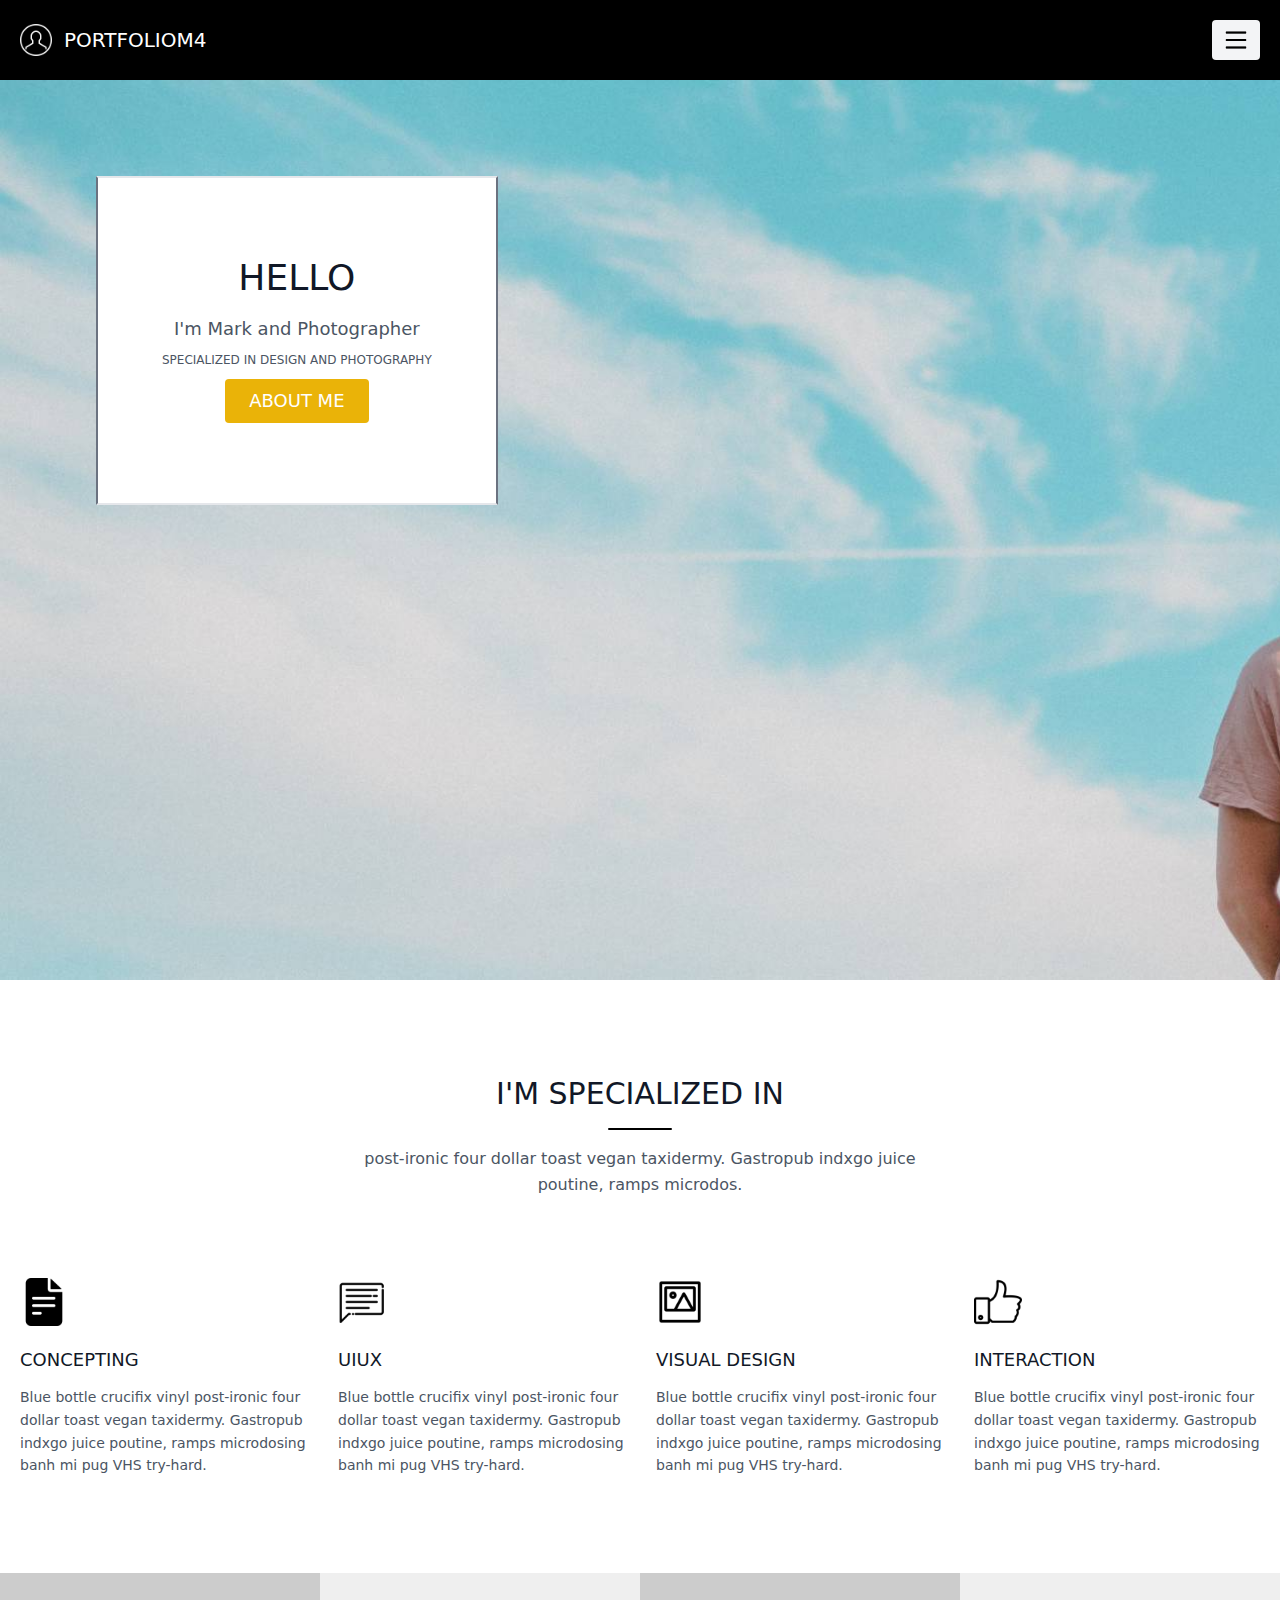
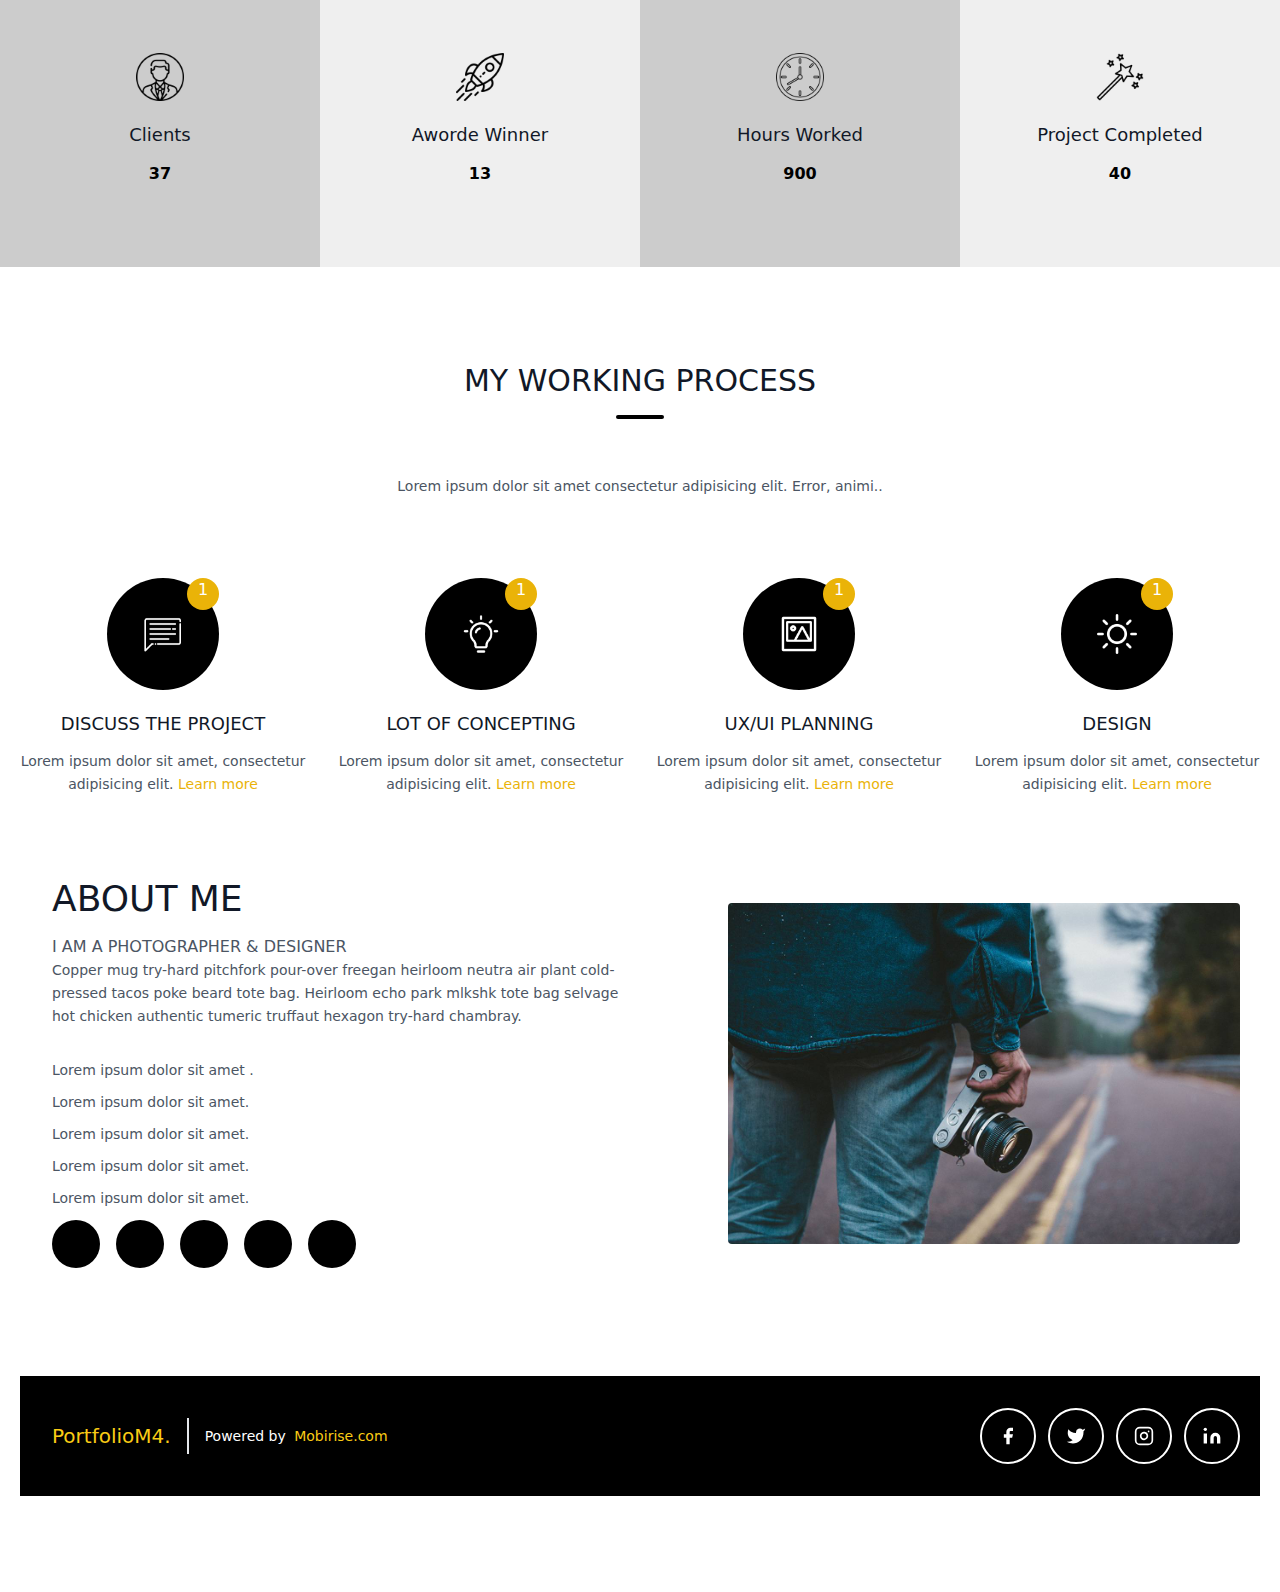
==== src/index.html @ 85457119 "first comment" ====
<!DOCTYPE html>
<html lang="en">

<head>
    <meta charset="UTF-8">
    <meta name="viewport" content="width=device-width, initial-scale=1.0">
    <title>Document</title>
    <link href="./output.css" rel="stylesheet">
    <!-- npx tailwindcss -i ./src/input.css -o ./src/output.css --watch -->
    <link rel="stylesheet" href="https://cdnjs.cloudflare.com/ajax/libs/font-awesome/6.5.2/css/all.min.css"
        integrity="sha512-SnH5WK+bZxgPHs44uWIX+LLJAJ9/2PkPKZ5QiAj6Ta86w+fsb2TkcmfRyVX3pBnMFcV7oQPJkl9QevSCWr3W6A=="
        crossorigin="anonymous" referrerpolicy="no-referrer" />
</head>

<body>
    <header class="text-gray-600 body-font bg-black">
        <div class="container mx-auto h-full flex flex-wrap p-5 justify-between md:flex-row items-center">
            <a class="flex title-font font-medium items-center text-white mb-4 md:mb-0">
                <img class="h-8 w-8" src="img/logo.jpeg" alt="">
                <span class="ml-3 text-xl">PORTFOLIOM4</span>
            </a>
            <button
                class="inline-flex items-center bg-gray-100 border-0 py-1 px-3 focus:outline-none hover:bg-indigo-300 rounded text-base  md:mt-0">
                <img class="h-8 w-6" src="img/download.png" alt="">

            </button>
        </div>
    </header>
    <section class="text-gray-600 body-font bg-hero-pattern h-screen bg-cover">
        <div class="container flex px-24 py-24 md:flex-row flex-col  ">
            <div
                class="  px-16 flex justify-items-center border-2 border-x-gray-500 flex-col py-20 bg-white text-center">
                <!-- <div class="border-2 border-black p-20"> -->
                <h1 class="title-font sm:text-4xl text-2x1 mb-4 font-medium text-gray-900 ">HELLO

                </h1>
                <p class="mb-2 leading-relaxed text-lg">I'm Mark and Photographer
                </p>
                <p class="mb-2 leading-relaxed text-xs">SPECIALIZED IN DESIGN AND PHOTOGRAPHY
                </p>
                <div class="flex justify-center">
                    <button
                        class="inline-flex text-white bg-yellow-500 border-0 py-2  px-6 focus:outline-none hover:bg-yellow-700 rounded text-lg">ABOUT
                        ME</button>

                </div>

            </div>
        </div>
    </section>
    <section class="text-gray-600 body-font">
        <div class="container px-5 py-24 mx-auto">
            <div class="text-center mb-20">
                <h1 class="sm:text-3xl text-2xl font-medium title-font text-gray-900 mb-4">I'M SPECIALIZED IN
                </h1>
                <div class="flex mt-2 mb-4 justify-center">
                    <div class="w-16 h-0.5 rounded-full bg-black inline-flex"></div>
                </div>
                <p class="text-base leading-relaxed xl:w-2/4 lg:w-3/4 mx-auto text-gray-500s">
                    post-ironic four dollar toast vegan taxidermy. Gastropub indxgo juice poutine, ramps microdos.</p>
                <!-- <div class="flex mt-6 justify-center">
                    <div class="w-16 h-1 rounded-full bg-indigo-500 inline-flex"></div>
                </div> -->
            </div>
            <div class="flex flex-wrap sm:-m-4 -mx-4 -mb-10 -mt-4 md:space-y-0 space-y-6">
                <div class="p-4 md:w-1/4 flex flex-col ">
                    <div class="w-12 h-12 inline-flex  rounded-full mb-5 flex-shrink-0">
                        <img src="img/document.png" alt="">
                    </div>
                    <div class="flex-grow">
                        <h2 class="text-gray-900 text-lg title-font font-medium mb-3">CONCEPTING
                        </h2>
                        <p class="leading-relaxed text-sm">Blue bottle crucifix vinyl post-ironic four dollar toast
                            vegan
                            taxidermy. Gastropub indxgo juice poutine, ramps microdosing banh mi pug VHS try-hard.</p>

                    </div>
                </div>
                <div class="p-4 md:w-1/4 flex flex-col ">
                    <div class="w-12 h-12 inline-flex items-center justify-center rounded-full  mb-5 flex-shrink-0">
                        <img src="img/bubble-chat.png" alt="">
                    </div>
                    <div class="flex-grow">
                        <h2 class="text-gray-900 text-lg title-font font-medium mb-3">UIUX</h2>
                        <p class="leading-relaxed text-sm">Blue bottle crucifix vinyl post-ironic four dollar toast
                            vegan
                            taxidermy. Gastropub indxgo juice poutine, ramps microdosing banh mi pug VHS try-hard.</p>

                    </div>

                </div>
                <div class="p-4 md:w-1/4 flex flex-col ">
                    <div class="w-12 h-12 inline-flex items-center justify-center rounded-full  mb-5 flex-shrink-0">
                        <img src="img/ph.png" alt="">
                    </div>
                    <div class="flex-grow">
                        <h2 class="text-gray-900 text-lg title-font font-medium mb-3">VISUAL DESIGN</h2>
                        <p class="leading-relaxed text-sm">Blue bottle crucifix vinyl post-ironic four dollar toast
                            vegan
                            taxidermy. Gastropub indxgo juice poutine, ramps microdosing banh mi pug VHS try-hard.</p>

                    </div>

                </div>
                <div class="p-4 md:w-1/4 flex flex-col ">
                    <div class="w-12 h-12 inline-flex items-center justify-center rounded-full mb-5 flex-shrink-0">
                        <img src="img/like.png" alt="">
                    </div>
                    <div class="flex-grow">
                        <h2 class="text-gray-900 text-lg title-font font-medium mb-3">INTERACTION</h2>
                        <p class="leading-relaxed text-sm">Blue bottle crucifix vinyl post-ironic four
                            dollar toast
                            vegan
                            taxidermy. Gastropub indxgo juice poutine, ramps microdosing banh mi pug VHS try-hard.</p>

                    </div>
                </div>
            </div>

        </div>
    </section>

    <section>
        <div class="flex flex-col md:flex-row">
            <div class="p-4 md:w-1/4 flex flex-col items-center bg-[#CCCCCC] py-20">
                <div class="w-12 h-12 inline-flex items-center justify-center rounded-full  mb-5 flex-shrink-0">
                    <img src="img/profile.png" alt="">
                </div>
                <h2 class="text-gray-900 text-lg title-font font-medium mb-3">Clients</h2>
                <p class="leading-relaxed text-base font-bold">37</p>


            </div>
            <div class="p-4 md:w-1/4 flex flex-col items-center bg-[#EFEFEF] py-20">
                <div class="w-12 h-12 inline-flex items-center justify-center rounded-full  mb-5 flex-shrink-0">
                    <img src="img/startup.png" alt="">
                </div>
                <h2 class="text-gray-900 text-lg title-font font-medium mb-3">Aworde Winner</h2>
                <p class="leading-relaxed text-base font-bold">13</p>


            </div>
            <div class="p-4 md:w-1/4 flex flex-col items-center bg-[#CCCCCC] py-20">
                <div class="w-12 h-12 inline-flex items-center justify-center rounded-full  mb-5 flex-shrink-0">
                    <img src="img/time.png" alt="">
                </div>
                <h2 class="text-gray-900 text-lg title-font font-medium mb-3">Hours Worked</h2>
                <p class="leading-relaxed text-base font-bold">900</p>


            </div>
            <div class="p-4 md:w-1/4 flex flex-col items-center bg-[#EFEFEF] py-20">
                <div class="w-12 h-12 inline-flex items-center justify-center rounded-full  mb-5 flex-shrink-0">
                    <img src="img/magic-wand.png" alt="">
                </div>
                <h2 class="text-gray-900 text-lg title-font font-medium mb-3">Project Completed</h2>
                <p class="leading-relaxed text-base font-bold">40</p>


            </div>
        </div>
    </section>
    <section class="text-gray-600 body-font">
        <div class="container px-5 py-24 mx-auto">
            <div class="text-center mb-20">
                <h1 class="sm:text-3xl text-2xl font-medium title-font text-gray-900 mb-4">MY WORKING PROCESS
                </h1>
                <div class="flex mt-2 mb-4 justify-center">
                    <div class="w-12 h-1 mb-10 rounded-full bg-black inline-flex"></div>
                </div>
                <p class="text-sm leading-relaxed xl:w-2/4 lg:w-3/4 mx-auto text-gray-500s">Lorem ipsum dolor sit amet
                    consectetur adipisicing elit. Error, animi..</p>
            </div>
            <div class="flex flex-wrap sm:m-4 -mx-4 -mb-10 -mt-4 md:space-y-0 space-y-6">
                <div class="p-4 md:w-1/4 flex flex-col text-center items-center group">
                    <div
                        class="w-28 h-28 relative inline-flex items-center justify-center rounded-full bg-black group-hover:bg-yellow-500 mb-5 flex-shrink-0">
                        <img src="img/bubble-chat.png" alt="" class="w-1/2 invert p-2">
                        <div
                            class="w-8 h-8 text-white bg-yellow-500 group-hover:bg-black duration-500 rounded-full absolute top-0 right-0">
                            1</div>
                    </div>
                    <div class="flex-grow">
                        <h2 class="text-gray-900 text-lg title-font font-medium mb-3">DISCUSS THE PROJECT</h2>
                        <p class="leading-relaxed text-sm">Lorem ipsum dolor sit amet, consectetur adipisicing
                            elit.
                            <a class="text-[#EAB308]" href="">Learn more</a>
                        </p>


                    </div>
                </div>
                <div class="p-4 md:w-1/4 flex flex-col text-center items-center group">
                    <div
                        class="w-28 h-28 relative inline-flex items-center justify-center rounded-full bg-black group-hover:bg-yellow-500 mb-5 flex-shrink-0">
                        <img src="img/idea.png" alt="" class="w-1/2 invert p-2">
                        <div
                            class="w-8 h-8 text-white bg-yellow-500 group-hover:bg-black duration-500 rounded-full absolute top-0 right-0">
                            1</div>
                    </div>
                    <div class="flex-grow">
                        <h2 class="text-gray-900 text-lg title-font font-medium mb-3">LOT OF CONCEPTING</h2>
                        <p class="leading-relaxed text-sm">Lorem ipsum dolor sit amet, consectetur adipisicing
                            elit.
                            <a class="text-[#EAB308]" href="">Learn more</a>
                        </p>


                    </div>
                </div>
                <div class="p-4 md:w-1/4 flex flex-col text-center items-center group">
                    <div
                        class="w-28 h-28 relative inline-flex items-center justify-center rounded-full bg-black group-hover:bg-yellow-500 mb-5 flex-shrink-0">
                        <img src="img/ph.png" alt="" class="w-1/2 invert p-2">
                        <div
                            class="w-8 h-8 text-white bg-yellow-500 group-hover:bg-black duration-500 rounded-full absolute top-0 right-0">
                            1</div>
                    </div>
                    <div class="flex-grow">
                        <h2 class="text-gray-900 text-lg title-font font-medium mb-3">UX/UI PLANNING</h2>
                        <p class="leading-relaxed text-sm">Lorem ipsum dolor sit amet, consectetur adipisicing
                            elit.
                            <a class="text-[#EAB308]" href="">Learn more</a>
                        </p>


                    </div>
                </div>
                <div class="p-4 md:w-1/4 flex flex-col text-center items-center group">
                    <div
                        class="w-28 h-28 relative inline-flex items-center justify-center rounded-full bg-black group-hover:bg-yellow-500 mb-5 flex-shrink-0">
                        <img src="img/sun.png" alt="" class="w-1/2 invert p-2">
                        <div
                            class="w-8 h-8 text-white bg-yellow-500 group-hover:bg-black duration-500 rounded-full absolute top-0 right-0">
                            1</div>
                    </div>
                    <div class="flex-grow">
                        <h2 class="text-gray-900 text-lg title-font font-medium mb-3">DESIGN</h2>
                        <p class="leading-relaxed text-sm">Lorem ipsum dolor sit amet, consectetur adipisicing
                            elit.
                            <a class="text-[#EAB308]" href="">Learn more</a>
                        </p>


                    </div>
                </div>

            </div>
            <section>
                <section class="text-gray-600 body-font">
                    <div class="container mx-auto flex px-5 py-24 md:flex-row flex-col items-center">
                        <div
                            class="lg:flex-grow md:w-1/2 lg:pr-24 md:pr-16 flex flex-col md:items-start md:text-left mb-16 md:mb-0 items-center text-center p-3">
                            <h1 class="title-font sm:text-4xl text-3xl mb-4 font-medium text-gray-900">ABOUT ME
                            </h1>
                            <h3>I AM A PHOTOGRAPHER & DESIGNER</h3>
                            <p class="mb-8 text-sm leading-relaxed">Copper mug try-hard pitchfork pour-over freegan
                                heirloom
                                neutra air plant
                                cold-pressed tacos poke beard tote bag. Heirloom echo park mlkshk tote bag selvage hot
                                chicken authentic
                                tumeric truffaut hexagon try-hard chambray.</p>
                            <div class="icon space-y-3">

                                <P class="text-sm "><i class="fa-solid fa-check pr-2 text-yellow-400"></i>Lorem ipsum
                                    dolor sit amet
                                    .</P>
                                <P class="text-sm "><i
                                        class=" color-amber-300 fa-solid fa-check pr-2 text-yellow-400"></i>Lorem ipsum
                                    dolor sit
                                    amet.</P>
                                <P class="text-sm "><i class="fa-solid fa-check pr-2 text-yellow-400"></i>Lorem ipsum
                                    dolor sit amet.
                                </P>
                                <P class=" text-sm "><i class="fa-solid fa-check pr-2 text-yellow-400"></i>Lorem ipsum
                                    dolor sit amet.
                                </P>
                                <P class="text-sm"><i class="fa-solid fa-check pr-2 text-yellow-400"></i>Lorem ipsum
                                    dolor sit amet.
                                </P>
                                <div class="flex space-x-4 ">
                                    <div
                                        class="w-12 h-12 rounded-full bg-black hover:bg-yellow-500 flex justify-center items-center">
                                        <i class="fa-brands fa-facebook-f text-xl text-white"></i>
                                    </div>
                                    <div
                                        class="w-12 h-12 rounded-full bg-black hover:bg-yellow-500 flex justify-center items-center">
                                        <i class="fa-brands fa-linkedin text-xl text-white"></i>
                                    </div>
                                    <div
                                        class="w-12 h-12 rounded-full bg-black hover:bg-yellow-500 flex justify-center items-center">
                                        <i class="fa-brands fa-twitter text-xl text-white"></i>
                                    </div>
                                    <div
                                        class="w-12 h-12 rounded-full bg-black hover:bg-yellow-500 flex justify-center items-center">
                                        <i class="fa-brands fa-youtube text-xl text-white"></i>
                                    </div>
                                    <div
                                        class="w-12 h-12 rounded-full bg-black hover:bg-yellow-500 flex justify-center items-center">
                                        <i class="fa-brands fa-wifi text-xl text-white"></i>
                                    </div>

                                </div>

                            </div>


                        </div>
                        <div>

                            <div class="lg:max-w-lg lg:w-full md:w-1/2">
                                <img class="object-cover object-center rounded" alt="hero" src="img/01.jpg">
                            </div>
                        </div>
                    </div>

                </section>
                <footer class="text-gray-600 bg-black body-font">
                    <div class="container px-5 py-8 mx-auto flex items-center justify-between sm:flex-row flex-col">
                        <div class="flex">
                            <a
                                class="flex title-font font-medium items-center md:justify-start justify-center  text-yellow-400">
                                <span class="ml-3 text-xl">PortfolioM4.</span>
                            </a>
                            <p
                                class="text-sm text-white sm:ml-4 sm:pl-4 sm:border-l-2 sm:border-gray-200 sm:py-2 sm:mt-0 mt-4">
                                Powered
                                by
                                <a href="https://twitter.com/knyttneve" class="text-yellow-400 ml-1"
                                    rel="noopener noreferrer" target="_blank">Mobirise.com</a>
                            </p>
                        </div>
                        <div class="">
                            <span class="inline-flex sm:ml-auto sm:mt-0 mt-4 justify-center sm:justify-start">
                                <a
                                    class="text-white rounded-full border-2 border-white hover:bg-yellow-500 w-14 h-14 flex justify-center items-center">
                                    <svg fill="currentColor" stroke-linecap="round" stroke-linejoin="round"
                                        stroke-width="2" class="w-5 h-5" viewBox="0 0 24 24">
                                        <path d="M18 2h-3a5 5 0 00-5 5v3H7v4h3v8h4v-8h3l1-4h-4V7a1 1 0 011-1h3z"></path>
                                    </svg>
                                </a>
                                <a
                                    class="ml-3 text-white rounded-full border-2 border-white hover:bg-yellow-500 w-14 h-14 flex justify-center items-center">
                                    <svg fill="currentColor" stroke-linecap="round" stroke-linejoin="round"
                                        stroke-width="2" class="w-5 h-5" viewBox="0 0 24 24">
                                        <path
                                            d="M23 3a10.9 10.9 0 01-3.14 1.53 4.48 4.48 0 00-7.86 3v1A10.66 10.66 0 013 4s-4 9 5 13a11.64 11.64 0 01-7 2c9 5 20 0 20-11.5a4.5 4.5 0 00-.08-.83A7.72 7.72 0 0023 3z">
                                        </path>
                                    </svg>
                                </a>
                                <a
                                    class="ml-3 text-white rounded-full border-2 border-white hover:bg-yellow-500 w-14 h-14 flex justify-center items-center">
                                    <svg fill="none" stroke="currentColor" stroke-linecap="round"
                                        stroke-linejoin="round" stroke-width="2" class="w-5 h-5" viewBox="0 0 24 24">
                                        <rect width="20" height="20" x="2" y="2" rx="5" ry="5"></rect>
                                        <path d="M16 11.37A4 4 0 1112.63 8 4 4 0 0116 11.37zm1.5-4.87h.01"></path>
                                    </svg>
                                </a>
                                <a
                                    class="ml-3 text-white rounded-full border-2 border-white hover:bg-yellow-500 w-14 h-14 flex justify-center items-center">
                                    <svg fill="currentColor" stroke="currentColor" stroke-linecap="round"
                                        stroke-linejoin="round" stroke-width="0" class="w-5 h-5" viewBox="0 0 24 24">
                                        <path stroke="none"
                                            d="M16 8a6 6 0 016 6v7h-4v-7a2 2 0 00-2-2 2 2 0 00-2 2v7h-4v-7a6 6 0 016-6zM2 9h4v12H2z">
                                        </path>
                                        <circle cx="4" cy="4" r="2" stroke="none"></circle>
                                    </svg>
                                </a>
                            </span>
                        </div>

                        </span>
                    </div>
                </footer>



</body>

</html>
---- src/output.css ----
/*
! tailwindcss v3.4.3 | MIT License | https://tailwindcss.com
*/

/*
1. Prevent padding and border from affecting element width. (https://github.com/mozdevs/cssremedy/issues/4)
2. Allow adding a border to an element by just adding a border-width. (https://github.com/tailwindcss/tailwindcss/pull/116)
*/

*,
::before,
::after {
  box-sizing: border-box;
  /* 1 */
  border-width: 0;
  /* 2 */
  border-style: solid;
  /* 2 */
  border-color: #e5e7eb;
  /* 2 */
}

::before,
::after {
  --tw-content: '';
}

/*
1. Use a consistent sensible line-height in all browsers.
2. Prevent adjustments of font size after orientation changes in iOS.
3. Use a more readable tab size.
4. Use the user's configured `sans` font-family by default.
5. Use the user's configured `sans` font-feature-settings by default.
6. Use the user's configured `sans` font-variation-settings by default.
7. Disable tap highlights on iOS
*/

html,
:host {
  line-height: 1.5;
  /* 1 */
  -webkit-text-size-adjust: 100%;
  /* 2 */
  -moz-tab-size: 4;
  /* 3 */
  -o-tab-size: 4;
     tab-size: 4;
  /* 3 */
  font-family: ui-sans-serif, system-ui, sans-serif, "Apple Color Emoji", "Segoe UI Emoji", "Segoe UI Symbol", "Noto Color Emoji";
  /* 4 */
  font-feature-settings: normal;
  /* 5 */
  font-variation-settings: normal;
  /* 6 */
  -webkit-tap-highlight-color: transparent;
  /* 7 */
}

/*
1. Remove the margin in all browsers.
2. Inherit line-height from `html` so users can set them as a class directly on the `html` element.
*/

body {
  margin: 0;
  /* 1 */
  line-height: inherit;
  /* 2 */
}

/*
1. Add the correct height in Firefox.
2. Correct the inheritance of border color in Firefox. (https://bugzilla.mozilla.org/show_bug.cgi?id=190655)
3. Ensure horizontal rules are visible by default.
*/

hr {
  height: 0;
  /* 1 */
  color: inherit;
  /* 2 */
  border-top-width: 1px;
  /* 3 */
}

/*
Add the correct text decoration in Chrome, Edge, and Safari.
*/

abbr:where([title]) {
  -webkit-text-decoration: underline dotted;
          text-decoration: underline dotted;
}

/*
Remove the default font size and weight for headings.
*/

h1,
h2,
h3,
h4,
h5,
h6 {
  font-size: inherit;
  font-weight: inherit;
}

/*
Reset links to optimize for opt-in styling instead of opt-out.
*/

a {
  color: inherit;
  text-decoration: inherit;
}

/*
Add the correct font weight in Edge and Safari.
*/

b,
strong {
  font-weight: bolder;
}

/*
1. Use the user's configured `mono` font-family by default.
2. Use the user's configured `mono` font-feature-settings by default.
3. Use the user's configured `mono` font-variation-settings by default.
4. Correct the odd `em` font sizing in all browsers.
*/

code,
kbd,
samp,
pre {
  font-family: ui-monospace, SFMono-Regular, Menlo, Monaco, Consolas, "Liberation Mono", "Courier New", monospace;
  /* 1 */
  font-feature-settings: normal;
  /* 2 */
  font-variation-settings: normal;
  /* 3 */
  font-size: 1em;
  /* 4 */
}

/*
Add the correct font size in all browsers.
*/

small {
  font-size: 80%;
}

/*
Prevent `sub` and `sup` elements from affecting the line height in all browsers.
*/

sub,
sup {
  font-size: 75%;
  line-height: 0;
  position: relative;
  vertical-align: baseline;
}

sub {
  bottom: -0.25em;
}

sup {
  top: -0.5em;
}

/*
1. Remove text indentation from table contents in Chrome and Safari. (https://bugs.chromium.org/p/chromium/issues/detail?id=999088, https://bugs.webkit.org/show_bug.cgi?id=201297)
2. Correct table border color inheritance in all Chrome and Safari. (https://bugs.chromium.org/p/chromium/issues/detail?id=935729, https://bugs.webkit.org/show_bug.cgi?id=195016)
3. Remove gaps between table borders by default.
*/

table {
  text-indent: 0;
  /* 1 */
  border-color: inherit;
  /* 2 */
  border-collapse: collapse;
  /* 3 */
}

/*
1. Change the font styles in all browsers.
2. Remove the margin in Firefox and Safari.
3. Remove default padding in all browsers.
*/

button,
input,
optgroup,
select,
textarea {
  font-family: inherit;
  /* 1 */
  font-feature-settings: inherit;
  /* 1 */
  font-variation-settings: inherit;
  /* 1 */
  font-size: 100%;
  /* 1 */
  font-weight: inherit;
  /* 1 */
  line-height: inherit;
  /* 1 */
  letter-spacing: inherit;
  /* 1 */
  color: inherit;
  /* 1 */
  margin: 0;
  /* 2 */
  padding: 0;
  /* 3 */
}

/*
Remove the inheritance of text transform in Edge and Firefox.
*/

button,
select {
  text-transform: none;
}

/*
1. Correct the inability to style clickable types in iOS and Safari.
2. Remove default button styles.
*/

button,
input:where([type='button']),
input:where([type='reset']),
input:where([type='submit']) {
  -webkit-appearance: button;
  /* 1 */
  background-color: transparent;
  /* 2 */
  background-image: none;
  /* 2 */
}

/*
Use the modern Firefox focus style for all focusable elements.
*/

:-moz-focusring {
  outline: auto;
}

/*
Remove the additional `:invalid` styles in Firefox. (https://github.com/mozilla/gecko-dev/blob/2f9eacd9d3d995c937b4251a5557d95d494c9be1/layout/style/res/forms.css#L728-L737)
*/

:-moz-ui-invalid {
  box-shadow: none;
}

/*
Add the correct vertical alignment in Chrome and Firefox.
*/

progress {
  vertical-align: baseline;
}

/*
Correct the cursor style of increment and decrement buttons in Safari.
*/

::-webkit-inner-spin-button,
::-webkit-outer-spin-button {
  height: auto;
}

/*
1. Correct the odd appearance in Chrome and Safari.
2. Correct the outline style in Safari.
*/

[type='search'] {
  -webkit-appearance: textfield;
  /* 1 */
  outline-offset: -2px;
  /* 2 */
}

/*
Remove the inner padding in Chrome and Safari on macOS.
*/

::-webkit-search-decoration {
  -webkit-appearance: none;
}

/*
1. Correct the inability to style clickable types in iOS and Safari.
2. Change font properties to `inherit` in Safari.
*/

::-webkit-file-upload-button {
  -webkit-appearance: button;
  /* 1 */
  font: inherit;
  /* 2 */
}

/*
Add the correct display in Chrome and Safari.
*/

summary {
  display: list-item;
}

/*
Removes the default spacing and border for appropriate elements.
*/

blockquote,
dl,
dd,
h1,
h2,
h3,
h4,
h5,
h6,
hr,
figure,
p,
pre {
  margin: 0;
}

fieldset {
  margin: 0;
  padding: 0;
}

legend {
  padding: 0;
}

ol,
ul,
menu {
  list-style: none;
  margin: 0;
  padding: 0;
}

/*
Reset default styling for dialogs.
*/

dialog {
  padding: 0;
}

/*
Prevent resizing textareas horizontally by default.
*/

textarea {
  resize: vertical;
}

/*
1. Reset the default placeholder opacity in Firefox. (https://github.com/tailwindlabs/tailwindcss/issues/3300)
2. Set the default placeholder color to the user's configured gray 400 color.
*/

input::-moz-placeholder, textarea::-moz-placeholder {
  opacity: 1;
  /* 1 */
  color: #9ca3af;
  /* 2 */
}

input::placeholder,
textarea::placeholder {
  opacity: 1;
  /* 1 */
  color: #9ca3af;
  /* 2 */
}

/*
Set the default cursor for buttons.
*/

button,
[role="button"] {
  cursor: pointer;
}

/*
Make sure disabled buttons don't get the pointer cursor.
*/

:disabled {
  cursor: default;
}

/*
1. Make replaced elements `display: block` by default. (https://github.com/mozdevs/cssremedy/issues/14)
2. Add `vertical-align: middle` to align replaced elements more sensibly by default. (https://github.com/jensimmons/cssremedy/issues/14#issuecomment-634934210)
   This can trigger a poorly considered lint error in some tools but is included by design.
*/

img,
svg,
video,
canvas,
audio,
iframe,
embed,
object {
  display: block;
  /* 1 */
  vertical-align: middle;
  /* 2 */
}

/*
Constrain images and videos to the parent width and preserve their intrinsic aspect ratio. (https://github.com/mozdevs/cssremedy/issues/14)
*/

img,
video {
  max-width: 100%;
  height: auto;
}

/* Make elements with the HTML hidden attribute stay hidden by default */

[hidden] {
  display: none;
}

*, ::before, ::after {
  --tw-border-spacing-x: 0;
  --tw-border-spacing-y: 0;
  --tw-translate-x: 0;
  --tw-translate-y: 0;
  --tw-rotate: 0;
  --tw-skew-x: 0;
  --tw-skew-y: 0;
  --tw-scale-x: 1;
  --tw-scale-y: 1;
  --tw-pan-x:  ;
  --tw-pan-y:  ;
  --tw-pinch-zoom:  ;
  --tw-scroll-snap-strictness: proximity;
  --tw-gradient-from-position:  ;
  --tw-gradient-via-position:  ;
  --tw-gradient-to-position:  ;
  --tw-ordinal:  ;
  --tw-slashed-zero:  ;
  --tw-numeric-figure:  ;
  --tw-numeric-spacing:  ;
  --tw-numeric-fraction:  ;
  --tw-ring-inset:  ;
  --tw-ring-offset-width: 0px;
  --tw-ring-offset-color: #fff;
  --tw-ring-color: rgb(59 130 246 / 0.5);
  --tw-ring-offset-shadow: 0 0 #0000;
  --tw-ring-shadow: 0 0 #0000;
  --tw-shadow: 0 0 #0000;
  --tw-shadow-colored: 0 0 #0000;
  --tw-blur:  ;
  --tw-brightness:  ;
  --tw-contrast:  ;
  --tw-grayscale:  ;
  --tw-hue-rotate:  ;
  --tw-invert:  ;
  --tw-saturate:  ;
  --tw-sepia:  ;
  --tw-drop-shadow:  ;
  --tw-backdrop-blur:  ;
  --tw-backdrop-brightness:  ;
  --tw-backdrop-contrast:  ;
  --tw-backdrop-grayscale:  ;
  --tw-backdrop-hue-rotate:  ;
  --tw-backdrop-invert:  ;
  --tw-backdrop-opacity:  ;
  --tw-backdrop-saturate:  ;
  --tw-backdrop-sepia:  ;
  --tw-contain-size:  ;
  --tw-contain-layout:  ;
  --tw-contain-paint:  ;
  --tw-contain-style:  ;
}

::backdrop {
  --tw-border-spacing-x: 0;
  --tw-border-spacing-y: 0;
  --tw-translate-x: 0;
  --tw-translate-y: 0;
  --tw-rotate: 0;
  --tw-skew-x: 0;
  --tw-skew-y: 0;
  --tw-scale-x: 1;
  --tw-scale-y: 1;
  --tw-pan-x:  ;
  --tw-pan-y:  ;
  --tw-pinch-zoom:  ;
  --tw-scroll-snap-strictness: proximity;
  --tw-gradient-from-position:  ;
  --tw-gradient-via-position:  ;
  --tw-gradient-to-position:  ;
  --tw-ordinal:  ;
  --tw-slashed-zero:  ;
  --tw-numeric-figure:  ;
  --tw-numeric-spacing:  ;
  --tw-numeric-fraction:  ;
  --tw-ring-inset:  ;
  --tw-ring-offset-width: 0px;
  --tw-ring-offset-color: #fff;
  --tw-ring-color: rgb(59 130 246 / 0.5);
  --tw-ring-offset-shadow: 0 0 #0000;
  --tw-ring-shadow: 0 0 #0000;
  --tw-shadow: 0 0 #0000;
  --tw-shadow-colored: 0 0 #0000;
  --tw-blur:  ;
  --tw-brightness:  ;
  --tw-contrast:  ;
  --tw-grayscale:  ;
  --tw-hue-rotate:  ;
  --tw-invert:  ;
  --tw-saturate:  ;
  --tw-sepia:  ;
  --tw-drop-shadow:  ;
  --tw-backdrop-blur:  ;
  --tw-backdrop-brightness:  ;
  --tw-backdrop-contrast:  ;
  --tw-backdrop-grayscale:  ;
  --tw-backdrop-hue-rotate:  ;
  --tw-backdrop-invert:  ;
  --tw-backdrop-opacity:  ;
  --tw-backdrop-saturate:  ;
  --tw-backdrop-sepia:  ;
  --tw-contain-size:  ;
  --tw-contain-layout:  ;
  --tw-contain-paint:  ;
  --tw-contain-style:  ;
}

.container {
  width: 100%;
}

@media (min-width: 640px) {
  .container {
    max-width: 640px;
  }
}

@media (min-width: 768px) {
  .container {
    max-width: 768px;
  }
}

@media (min-width: 1024px) {
  .container {
    max-width: 1024px;
  }
}

@media (min-width: 1280px) {
  .container {
    max-width: 1280px;
  }
}

@media (min-width: 1536px) {
  .container {
    max-width: 1536px;
  }
}

.absolute {
  position: absolute;
}

.relative {
  position: relative;
}

.right-0 {
  right: 0px;
}

.top-0 {
  top: 0px;
}

.col-auto {
  grid-column: auto;
}

.-mx-4 {
  margin-left: -1rem;
  margin-right: -1rem;
}

.mx-auto {
  margin-left: auto;
  margin-right: auto;
}

.-mb-10 {
  margin-bottom: -2.5rem;
}

.-mt-4 {
  margin-top: -1rem;
}

.mb-10 {
  margin-bottom: 2.5rem;
}

.mb-12 {
  margin-bottom: 3rem;
}

.mb-16 {
  margin-bottom: 4rem;
}

.mb-2 {
  margin-bottom: 0.5rem;
}

.mb-20 {
  margin-bottom: 5rem;
}

.mb-3 {
  margin-bottom: 0.75rem;
}

.mb-4 {
  margin-bottom: 1rem;
}

.mb-5 {
  margin-bottom: 1.25rem;
}

.ml-1 {
  margin-left: 0.25rem;
}

.ml-3 {
  margin-left: 0.75rem;
}

.mt-2 {
  margin-top: 0.5rem;
}

.mt-4 {
  margin-top: 1rem;
}

.mt-6 {
  margin-top: 1.5rem;
}

.mt-5 {
  margin-top: 1.25rem;
}

.mb-8 {
  margin-bottom: 2rem;
}

.flex {
  display: flex;
}

.inline-flex {
  display: inline-flex;
}

.h-0 {
  height: 0px;
}

.h-0\.5 {
  height: 0.125rem;
}

.h-1 {
  height: 0.25rem;
}

.h-10 {
  height: 2.5rem;
}

.h-12 {
  height: 3rem;
}

.h-28 {
  height: 7rem;
}

.h-4 {
  height: 1rem;
}

.h-8 {
  height: 2rem;
}

.h-screen {
  height: 100vh;
}

.h-14 {
  height: 3.5rem;
}

.h-5 {
  height: 1.25rem;
}

.h-full {
  height: 100%;
}

.w-1\/2 {
  width: 50%;
}

.w-10 {
  width: 2.5rem;
}

.w-12 {
  width: 3rem;
}

.w-16 {
  width: 4rem;
}

.w-28 {
  width: 7rem;
}

.w-4 {
  width: 1rem;
}

.w-6 {
  width: 1.5rem;
}

.w-8 {
  width: 2rem;
}

.w-14 {
  width: 3.5rem;
}

.w-5 {
  width: 1.25rem;
}

.flex-shrink-0 {
  flex-shrink: 0;
}

.flex-grow {
  flex-grow: 1;
}

.flex-col {
  flex-direction: column;
}

.flex-wrap {
  flex-wrap: wrap;
}

.items-center {
  align-items: center;
}

.justify-center {
  justify-content: center;
}

.justify-between {
  justify-content: space-between;
}

.justify-items-center {
  justify-items: center;
}

.space-y-6 > :not([hidden]) ~ :not([hidden]) {
  --tw-space-y-reverse: 0;
  margin-top: calc(1.5rem * calc(1 - var(--tw-space-y-reverse)));
  margin-bottom: calc(1.5rem * var(--tw-space-y-reverse));
}

.space-y-2 > :not([hidden]) ~ :not([hidden]) {
  --tw-space-y-reverse: 0;
  margin-top: calc(0.5rem * calc(1 - var(--tw-space-y-reverse)));
  margin-bottom: calc(0.5rem * var(--tw-space-y-reverse));
}

.space-y-3 > :not([hidden]) ~ :not([hidden]) {
  --tw-space-y-reverse: 0;
  margin-top: calc(0.75rem * calc(1 - var(--tw-space-y-reverse)));
  margin-bottom: calc(0.75rem * var(--tw-space-y-reverse));
}

.space-x-5 > :not([hidden]) ~ :not([hidden]) {
  --tw-space-x-reverse: 0;
  margin-right: calc(1.25rem * var(--tw-space-x-reverse));
  margin-left: calc(1.25rem * calc(1 - var(--tw-space-x-reverse)));
}

.space-x-6 > :not([hidden]) ~ :not([hidden]) {
  --tw-space-x-reverse: 0;
  margin-right: calc(1.5rem * var(--tw-space-x-reverse));
  margin-left: calc(1.5rem * calc(1 - var(--tw-space-x-reverse)));
}

.space-x-4 > :not([hidden]) ~ :not([hidden]) {
  --tw-space-x-reverse: 0;
  margin-right: calc(1rem * var(--tw-space-x-reverse));
  margin-left: calc(1rem * calc(1 - var(--tw-space-x-reverse)));
}

.rounded {
  border-radius: 0.25rem;
}

.rounded-full {
  border-radius: 9999px;
}

.border-0 {
  border-width: 0px;
}

.border-2 {
  border-width: 2px;
}

.border-4 {
  border-width: 4px;
}

.border-white {
  --tw-border-opacity: 1;
  border-color: rgb(255 255 255 / var(--tw-border-opacity));
}

.border-black {
  --tw-border-opacity: 1;
  border-color: rgb(0 0 0 / var(--tw-border-opacity));
}

.border-gray-500 {
  --tw-border-opacity: 1;
  border-color: rgb(107 114 128 / var(--tw-border-opacity));
}

.border-x-gray-300 {
  --tw-border-opacity: 1;
  border-left-color: rgb(209 213 219 / var(--tw-border-opacity));
  border-right-color: rgb(209 213 219 / var(--tw-border-opacity));
}

.border-x-gray-400 {
  --tw-border-opacity: 1;
  border-left-color: rgb(156 163 175 / var(--tw-border-opacity));
  border-right-color: rgb(156 163 175 / var(--tw-border-opacity));
}

.border-x-gray-500 {
  --tw-border-opacity: 1;
  border-left-color: rgb(107 114 128 / var(--tw-border-opacity));
  border-right-color: rgb(107 114 128 / var(--tw-border-opacity));
}

.bg-\[\#CCCCCC\] {
  --tw-bg-opacity: 1;
  background-color: rgb(204 204 204 / var(--tw-bg-opacity));
}

.bg-\[\#EFEFEF\] {
  --tw-bg-opacity: 1;
  background-color: rgb(239 239 239 / var(--tw-bg-opacity));
}

.bg-black {
  --tw-bg-opacity: 1;
  background-color: rgb(0 0 0 / var(--tw-bg-opacity));
}

.bg-gray-100 {
  --tw-bg-opacity: 1;
  background-color: rgb(243 244 246 / var(--tw-bg-opacity));
}

.bg-indigo-500 {
  --tw-bg-opacity: 1;
  background-color: rgb(99 102 241 / var(--tw-bg-opacity));
}

.bg-white {
  --tw-bg-opacity: 1;
  background-color: rgb(255 255 255 / var(--tw-bg-opacity));
}

.bg-yellow-500 {
  --tw-bg-opacity: 1;
  background-color: rgb(234 179 8 / var(--tw-bg-opacity));
}

.bg-amber-300 {
  --tw-bg-opacity: 1;
  background-color: rgb(252 211 77 / var(--tw-bg-opacity));
}

.bg-hero-pattern {
  background-image: url('/src/img/background3.jpg');
}

.bg-cover {
  background-size: cover;
}

.object-cover {
  -o-object-fit: cover;
     object-fit: cover;
}

.object-center {
  -o-object-position: center;
     object-position: center;
}

.p-2 {
  padding: 0.5rem;
}

.p-3 {
  padding: 0.75rem;
}

.p-4 {
  padding: 1rem;
}

.p-5 {
  padding: 1.25rem;
}

.p-8 {
  padding: 2rem;
}

.p-6 {
  padding: 1.5rem;
}

.p-12 {
  padding: 3rem;
}

.p-20 {
  padding: 5rem;
}

.px-10 {
  padding-left: 2.5rem;
  padding-right: 2.5rem;
}

.px-24 {
  padding-left: 6rem;
  padding-right: 6rem;
}

.px-3 {
  padding-left: 0.75rem;
  padding-right: 0.75rem;
}

.px-5 {
  padding-left: 1.25rem;
  padding-right: 1.25rem;
}

.px-6 {
  padding-left: 1.5rem;
  padding-right: 1.5rem;
}

.py-1 {
  padding-top: 0.25rem;
  padding-bottom: 0.25rem;
}

.py-2 {
  padding-top: 0.5rem;
  padding-bottom: 0.5rem;
}

.py-20 {
  padding-top: 5rem;
  padding-bottom: 5rem;
}

.py-24 {
  padding-top: 6rem;
  padding-bottom: 6rem;
}

.py-8 {
  padding-top: 2rem;
  padding-bottom: 2rem;
}

.px-16 {
  padding-left: 4rem;
  padding-right: 4rem;
}

.text-center {
  text-align: center;
}

.text-2xl {
  font-size: 1.5rem;
  line-height: 2rem;
}

.text-3xl {
  font-size: 1.875rem;
  line-height: 2.25rem;
}

.text-base {
  font-size: 1rem;
  line-height: 1.5rem;
}

.text-lg {
  font-size: 1.125rem;
  line-height: 1.75rem;
}

.text-sm {
  font-size: 0.875rem;
  line-height: 1.25rem;
}

.text-xl {
  font-size: 1.25rem;
  line-height: 1.75rem;
}

.text-xs {
  font-size: 0.75rem;
  line-height: 1rem;
}

.font-bold {
  font-weight: 700;
}

.font-medium {
  font-weight: 500;
}

.leading-relaxed {
  line-height: 1.625;
}

.text-\[\#EAB308\] {
  --tw-text-opacity: 1;
  color: rgb(234 179 8 / var(--tw-text-opacity));
}

.text-gray-600 {
  --tw-text-opacity: 1;
  color: rgb(75 85 99 / var(--tw-text-opacity));
}

.text-gray-900 {
  --tw-text-opacity: 1;
  color: rgb(17 24 39 / var(--tw-text-opacity));
}

.text-white {
  --tw-text-opacity: 1;
  color: rgb(255 255 255 / var(--tw-text-opacity));
}

.text-gray-500 {
  --tw-text-opacity: 1;
  color: rgb(107 114 128 / var(--tw-text-opacity));
}

.text-yellow-400 {
  --tw-text-opacity: 1;
  color: rgb(250 204 21 / var(--tw-text-opacity));
}

.invert {
  --tw-invert: invert(100%);
  filter: var(--tw-blur) var(--tw-brightness) var(--tw-contrast) var(--tw-grayscale) var(--tw-hue-rotate) var(--tw-invert) var(--tw-saturate) var(--tw-sepia) var(--tw-drop-shadow);
}

.duration-500 {
  transition-duration: 500ms;
}

.hover\:bg-indigo-300:hover {
  --tw-bg-opacity: 1;
  background-color: rgb(165 180 252 / var(--tw-bg-opacity));
}

.hover\:bg-yellow-700:hover {
  --tw-bg-opacity: 1;
  background-color: rgb(161 98 7 / var(--tw-bg-opacity));
}

.hover\:bg-yellow-500:hover {
  --tw-bg-opacity: 1;
  background-color: rgb(234 179 8 / var(--tw-bg-opacity));
}

.focus\:outline-none:focus {
  outline: 2px solid transparent;
  outline-offset: 2px;
}

.group:hover .group-hover\:bg-black {
  --tw-bg-opacity: 1;
  background-color: rgb(0 0 0 / var(--tw-bg-opacity));
}

.group:hover .group-hover\:bg-yellow-500 {
  --tw-bg-opacity: 1;
  background-color: rgb(234 179 8 / var(--tw-bg-opacity));
}

@media (min-width: 640px) {
  .sm\:-m-4 {
    margin: -1rem;
  }

  .sm\:ml-4 {
    margin-left: 1rem;
  }

  .sm\:mt-0 {
    margin-top: 0px;
  }

  .sm\:ml-auto {
    margin-left: auto;
  }

  .sm\:flex-row {
    flex-direction: row;
  }

  .sm\:justify-start {
    justify-content: flex-start;
  }

  .sm\:border-l-2 {
    border-left-width: 2px;
  }

  .sm\:border-gray-200 {
    --tw-border-opacity: 1;
    border-color: rgb(229 231 235 / var(--tw-border-opacity));
  }

  .sm\:py-2 {
    padding-top: 0.5rem;
    padding-bottom: 0.5rem;
  }

  .sm\:pl-4 {
    padding-left: 1rem;
  }

  .sm\:text-3xl {
    font-size: 1.875rem;
    line-height: 2.25rem;
  }

  .sm\:text-4xl {
    font-size: 2.25rem;
    line-height: 2.5rem;
  }
}

@media (min-width: 768px) {
  .md\:mb-0 {
    margin-bottom: 0px;
  }

  .md\:ml-auto {
    margin-left: auto;
  }

  .md\:mt-0 {
    margin-top: 0px;
  }

  .md\:flex {
    display: flex;
  }

  .md\:w-1\/2 {
    width: 50%;
  }

  .md\:w-1\/4 {
    width: 25%;
  }

  .md\:flex-row {
    flex-direction: row;
  }

  .md\:items-start {
    align-items: flex-start;
  }

  .md\:justify-start {
    justify-content: flex-start;
  }

  .md\:space-y-0 > :not([hidden]) ~ :not([hidden]) {
    --tw-space-y-reverse: 0;
    margin-top: calc(0px * calc(1 - var(--tw-space-y-reverse)));
    margin-bottom: calc(0px * var(--tw-space-y-reverse));
  }

  .md\:pr-16 {
    padding-right: 4rem;
  }

  .md\:text-left {
    text-align: left;
  }
}

@media (min-width: 1024px) {
  .lg\:w-3\/4 {
    width: 75%;
  }

  .lg\:w-full {
    width: 100%;
  }

  .lg\:max-w-lg {
    max-width: 32rem;
  }

  .lg\:flex-grow {
    flex-grow: 1;
  }

  .lg\:pr-24 {
    padding-right: 6rem;
  }
}

@media (min-width: 1280px) {
  .xl\:w-2\/4 {
    width: 50%;
  }
}
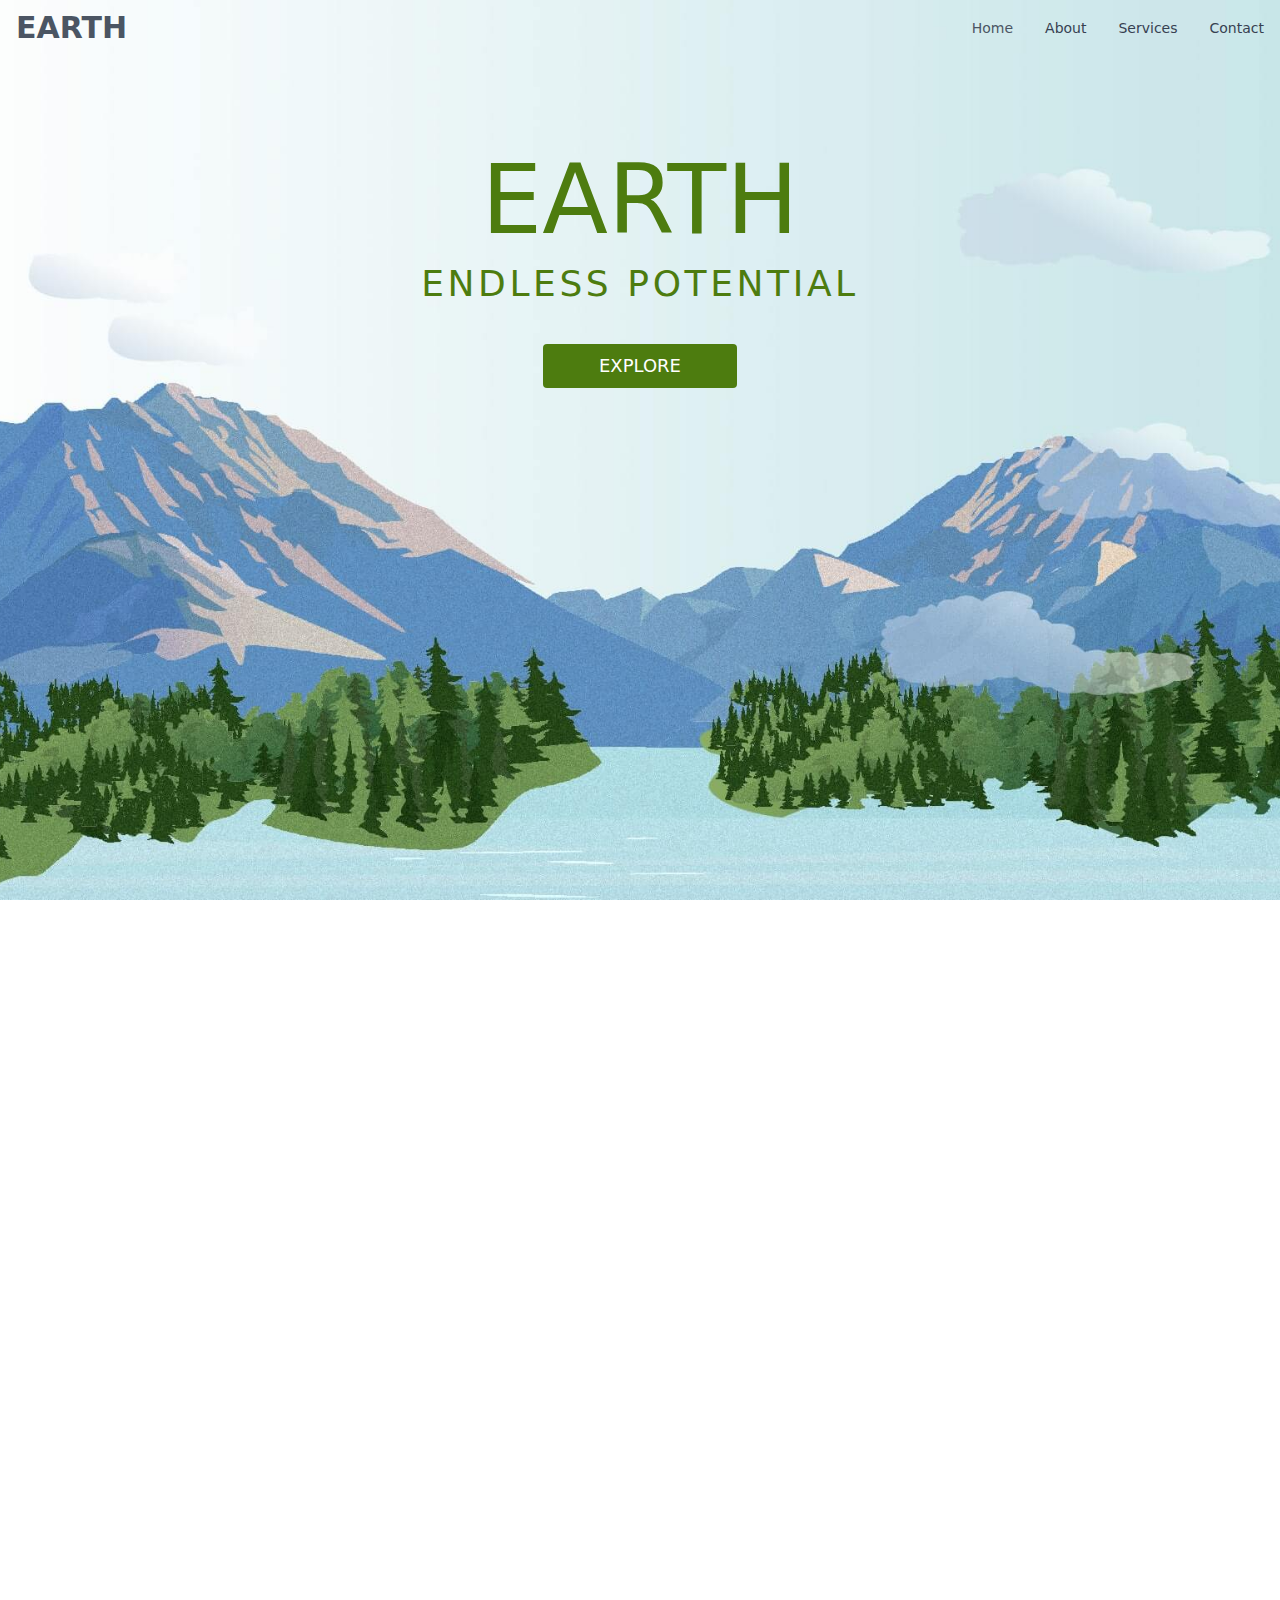
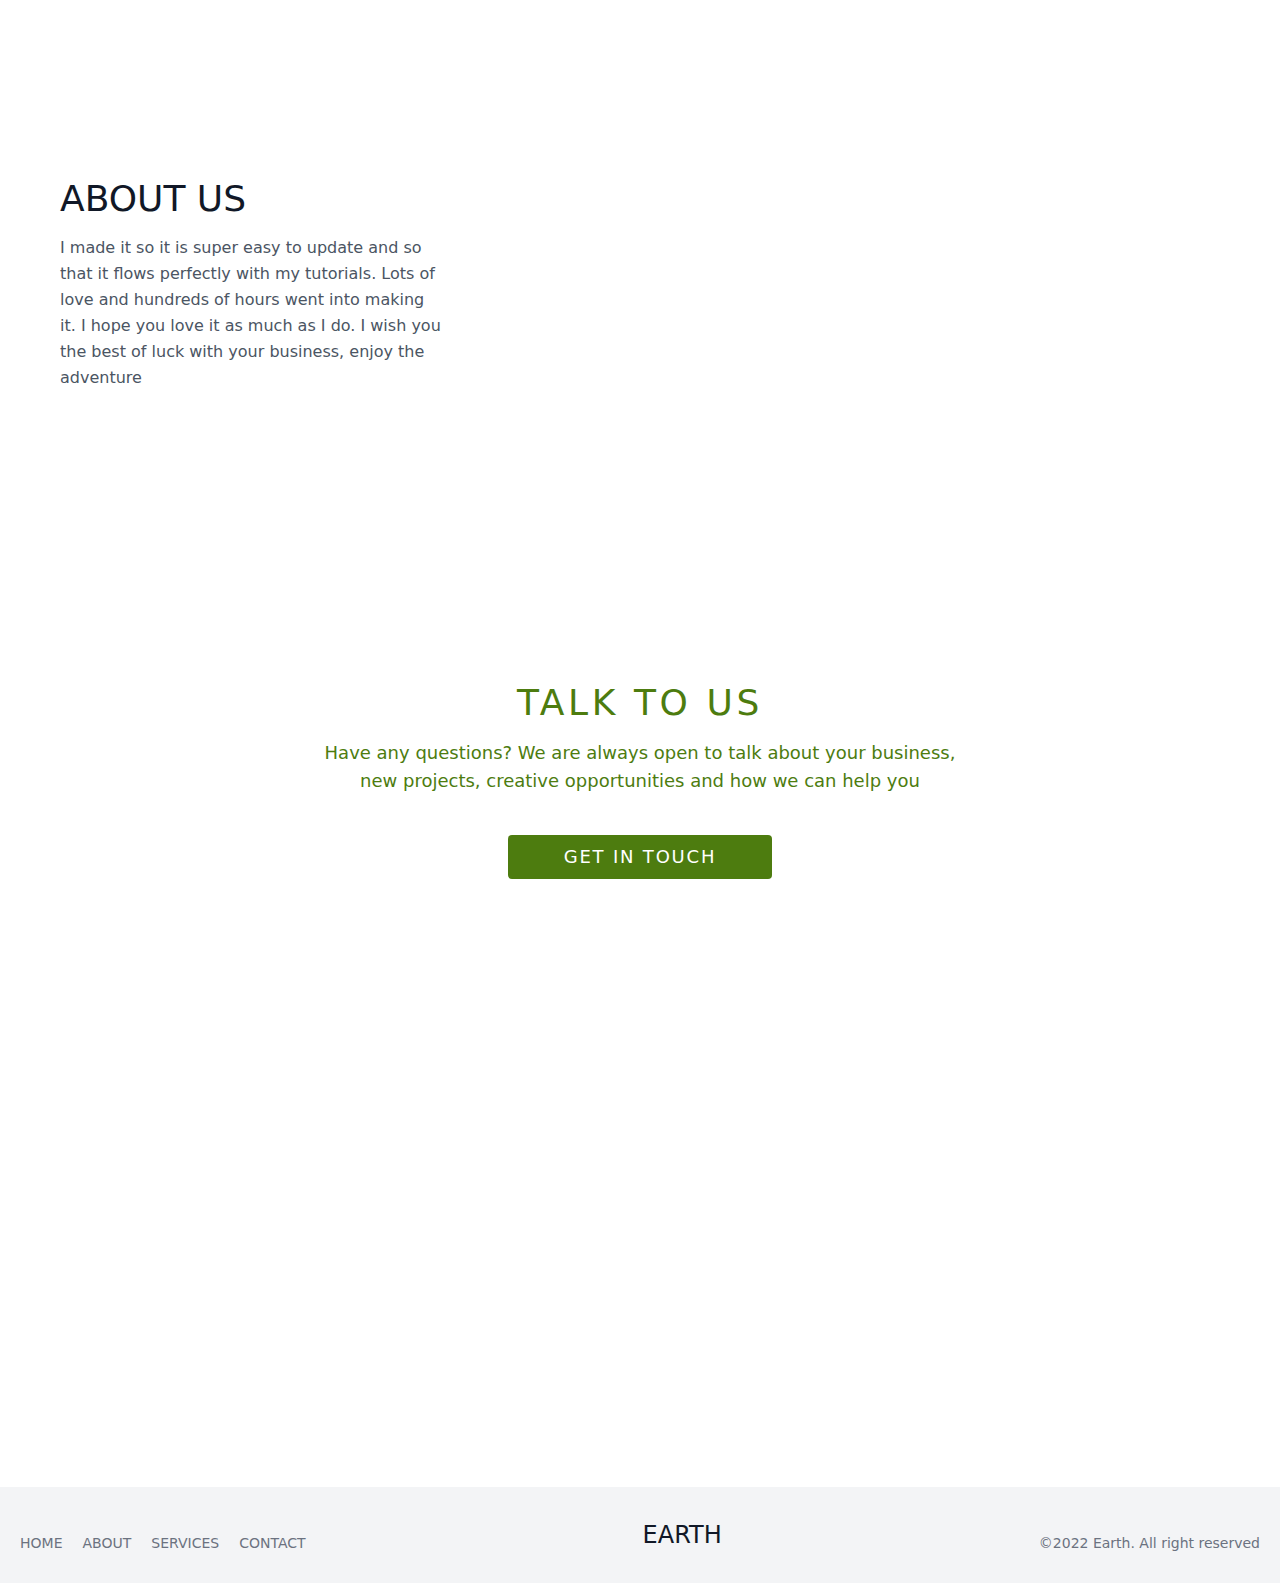
==== commit 30842fe0: "your message" ====
--- a/src/index.html
+++ b/src/index.html
@@ -10,371 +10,208 @@
     <link rel="stylesheet" href="https://cdnjs.cloudflare.com/ajax/libs/font-awesome/6.5.2/css/all.min.css"
         integrity="sha512-SnH5WK+bZxgPHs44uWIX+LLJAJ9/2PkPKZ5QiAj6Ta86w+fsb2TkcmfRyVX3pBnMFcV7oQPJkl9QevSCWr3W6A=="
         crossorigin="anonymous" referrerpolicy="no-referrer" />
+    <link href="https://unpkg.com/aos@2.3.1/dist/aos.css" rel="stylesheet">
+
 </head>
 
 <body>
-    <header class="text-gray-600 body-font bg-black">
-        <div class="container mx-auto h-full flex flex-wrap p-5 justify-between md:flex-row items-center">
-            <a class="flex title-font font-medium items-center text-white mb-4 md:mb-0">
-                <img class="h-8 w-8" src="img/logo.jpeg" alt="">
-                <span class="ml-3 text-xl">PORTFOLIOM4</span>
-            </a>
-            <button
-                class="inline-flex items-center bg-gray-100 border-0 py-1 px-3 focus:outline-none hover:bg-indigo-300 rounded text-base  md:mt-0">
-                <img class="h-8 w-6" src="img/download.png" alt="">
-
-            </button>
-        </div>
-    </header>
-    <section class="text-gray-600 body-font bg-hero-pattern h-screen bg-cover">
-        <div class="container flex px-24 py-24 md:flex-row flex-col  ">
+    <section class="text-gray-600 body-font bg-hero-pattern h-screen bg-cover bg-center">
+        <nav class="  dark:border-gray-700 sm:px-4 py-2.5 rounded px-14 ">
+            <div class="container flex flex-wrap justify-between items-center mx-auto">
+                <a href="/" class="flex items-center">
+                    <span class="self-center text-3xl font-semibold whitespace-nowrap ">
+                        EARTH
+                    </span>
+                </a>
+
+                <div class="flex items-center">
+                    <button id="menu-toggle" type="button"
+                        class="inline-flex items-center p-2 ml-3 text-sm  rounded-lg  focus:outline-none focus:ring-2    md:hidden">
+                        <span class="sr-only">Open main menu</span>
+                        <!-- Hamburger icon -->
+                        <svg class="h-6 w-6" fill="none" viewBox="0 0 24 24" stroke="currentColor">
+                            <path stroke-linecap="round" stroke-linejoin="round" stroke-width="2"
+                                d="M4 6h16M4 12h16m-7 6h7" />
+                        </svg>
+                    </button>
+                </div>
+
+                <div class="w-full md:block md:w-auto hidden" id="mobile-menu">
+                    <ul class="flex flex-col mt-4 md:flex-row md:space-x-8 md:mt-0 md:text-sm md:font-medium">
+                        <li>
+                            <a href="#" class="block py-2 pr-4 pl-3  rounded md:bg-transparent  md:p-0 dark:text-white"
+                                aria-current="page">
+                                Home
+                            </a>
+                        </li>
+                        <li>
+                            <a href="#"
+                                class="block py-2 pr-4 pl-3 text-gray-700 border-b border-gray-100 hover:bg-gray-50 md:hover:bg-transparent md:border-0 md:hover:text-blue-700 md:p-0 dark:text-gray-400 md:dark:hover:text-white dark:hover:bg-gray-700 dark:hover:text-white md:dark:hover:bg-transparent dark:border-gray-700">
+                                About
+                            </a>
+                        </li>
+                        <li>
+                            <a href="#"
+                                class="block py-2 pr-4 pl-3 text-gray-700 border-b border-gray-100 hover:bg-gray-50 md:hover:bg-transparent md:border-0 md:hover:text-blue-700 md:p-0 dark:text-gray-400 md:dark:hover:text-white dark:hover:bg-gray-700 dark:hover:text-white md:dark:hover:bg-transparent dark:border-gray-700">
+                                Services
+                            </a>
+                        </li>
+
+                        <li>
+                            <a href="#"
+                                class="block py-2 pr-4 pl-3 text-gray-700 hover:bg-gray-50 md:hover:bg-transparent md:border-0 md:hover:text-blue-700 md:p-0 dark:text-gray-400 md:dark:hover:text-white dark:hover:bg-gray-700 dark:hover:text-white md:dark:hover:bg-transparent">
+                                Contact
+                            </a>
+                        </li>
+                    </ul>
+                </div>
+
+            </div>
+        </nav>
+
+
+        <div class="container  mx-auto flex px-5 py-24 md:flex-row flex-col items-center">
             <div
-                class="  px-16 flex justify-items-center border-2 border-x-gray-500 flex-col py-20 bg-white text-center">
-                <!-- <div class="border-2 border-black p-20"> -->
-                <h1 class="title-font sm:text-4xl text-2x1 mb-4 font-medium text-gray-900 ">HELLO
-
-                </h1>
-                <p class="mb-2 leading-relaxed text-lg">I'm Mark and Photographer
-                </p>
-                <p class="mb-2 leading-relaxed text-xs">SPECIALIZED IN DESIGN AND PHOTOGRAPHY
-                </p>
-                <div class="flex justify-center">
-                    <button
-                        class="inline-flex text-white bg-yellow-500 border-0 py-2  px-6 focus:outline-none hover:bg-yellow-700 rounded text-lg">ABOUT
-                        ME</button>
-
-                </div>
-
-            </div>
+                class="lg:flex-grow md:w-1/2  flex justify-center  flex-col md:items-centert text-8xl text-bold md:text-left mb-16 md:mb-0 items-center text-lime-700 text-center">
+                <h1 class="">EARTH</h1>
+                <h3 class="text-4xl pt-4 tracking-widest text-lime-700 px-24">ENDLESS POTENTIAL</h3>
+                <button
+                    class="inline-flex text-white bg-lime-700 border-0 py-2 px-14 mt-10 focus:outline-none hover:bg-green-800 rounded text-lg">EXPLORE</button>
+
+
+
+
+
+
+            </div>
+
         </div>
     </section>
     <section class="text-gray-600 body-font">
         <div class="container px-5 py-24 mx-auto">
-            <div class="text-center mb-20">
-                <h1 class="sm:text-3xl text-2xl font-medium title-font text-gray-900 mb-4">I'M SPECIALIZED IN
+
+
+        </div>
+        <div class="flex flex-wrap sm:-m-4 -mx-4 px-20 -mb-10 -mt-4">
+            <div class="p-4 md:w-1/3 sm:mb-0 mb-6" data-aos="flip-right" data-aos-easing="linear"
+                data-aos-duration="1000">
+                <div class="rounded-lg h-96 overflow-hidden">
+                    <img alt="content" class="object-cover object-center h-full w-full" src="img/card1.jpg">
+                </div>
+                <h2 class="text-2xl font-medium title-font text-gray-900 mt-5">WAB Design</h2>
+                <p class="text-base leading-relaxed mt-2">Custom web design for small businesses, we help you capture
+                    new audiences and increase your sales.</p>
+            </div>
+            <div class="p-4 md:w-1/3 sm:mb-0 mb-6" data-aos="flip-right" data-aos-easing="linear"
+                data-aos-duration="1000">
+                <div class="rounded-lg h-96 overflow-hidden">
+                    <img alt="content" class="object-cover object-center h-full w-full" src="img/card2.jpg">
+                </div>
+                <h2 class="text-2xl font-medium title-font text-gray-900 mt-5">Graphic Design</h2>
+                <p class="text-base leading-relaxed mt-2">Logos, merchandise and more. Anyone can create nice graphics.
+                    We think it’s better to create memorable ones</p>
+            </div>
+            <div class="p-4 md:w-1/3 sm:mb-0 mb-6" data-aos="flip-right" data-aos-easing="linear"
+                data-aos-duration="1000">
+                <div class="rounded-lg h-96 overflow-hidden">
+                    <img alt="content" class="object-cover object-center h-full w-full" src="img/card3.jpg">
+                </div>
+                <h2 class="text-2xl font-medium title-font text-gray-900 mt-5">Content Creation</h2>
+                <p class="text-base leading-relaxed mt-2">Want to attract people to your website? You have to have the
+                    best content in the world. That’s what we do.</p>
+            </div>
+        </div>
+        </div>
+    </section>
+    <section class="text-gray-600 body-font">
+        <div class="container mx-auto flex px-5 py-24 md:flex-row flex-col items-center">
+            <div
+                class="lg:flex-grow md:w-1/2 lg:pr-24 md:pr-16 flex flex-col md:items-start md:text-left mb-16 md:mb-0 items-center text-center">
+                <h1 class="title-font sm:text-4xl text-3xl mb-4 ml-10 font-medium text-gray-900">ABOUT US
                 </h1>
-                <div class="flex mt-2 mb-4 justify-center">
-                    <div class="w-16 h-0.5 rounded-full bg-black inline-flex"></div>
-                </div>
-                <p class="text-base leading-relaxed xl:w-2/4 lg:w-3/4 mx-auto text-gray-500s">
-                    post-ironic four dollar toast vegan taxidermy. Gastropub indxgo juice poutine, ramps microdos.</p>
-                <!-- <div class="flex mt-6 justify-center">
-                    <div class="w-16 h-1 rounded-full bg-indigo-500 inline-flex"></div>
-                </div> -->
-            </div>
-            <div class="flex flex-wrap sm:-m-4 -mx-4 -mb-10 -mt-4 md:space-y-0 space-y-6">
-                <div class="p-4 md:w-1/4 flex flex-col ">
-                    <div class="w-12 h-12 inline-flex  rounded-full mb-5 flex-shrink-0">
-                        <img src="img/document.png" alt="">
-                    </div>
-                    <div class="flex-grow">
-                        <h2 class="text-gray-900 text-lg title-font font-medium mb-3">CONCEPTING
-                        </h2>
-                        <p class="leading-relaxed text-sm">Blue bottle crucifix vinyl post-ironic four dollar toast
-                            vegan
-                            taxidermy. Gastropub indxgo juice poutine, ramps microdosing banh mi pug VHS try-hard.</p>
-
-                    </div>
-                </div>
-                <div class="p-4 md:w-1/4 flex flex-col ">
-                    <div class="w-12 h-12 inline-flex items-center justify-center rounded-full  mb-5 flex-shrink-0">
-                        <img src="img/bubble-chat.png" alt="">
-                    </div>
-                    <div class="flex-grow">
-                        <h2 class="text-gray-900 text-lg title-font font-medium mb-3">UIUX</h2>
-                        <p class="leading-relaxed text-sm">Blue bottle crucifix vinyl post-ironic four dollar toast
-                            vegan
-                            taxidermy. Gastropub indxgo juice poutine, ramps microdosing banh mi pug VHS try-hard.</p>
-
-                    </div>
-
-                </div>
-                <div class="p-4 md:w-1/4 flex flex-col ">
-                    <div class="w-12 h-12 inline-flex items-center justify-center rounded-full  mb-5 flex-shrink-0">
-                        <img src="img/ph.png" alt="">
-                    </div>
-                    <div class="flex-grow">
-                        <h2 class="text-gray-900 text-lg title-font font-medium mb-3">VISUAL DESIGN</h2>
-                        <p class="leading-relaxed text-sm">Blue bottle crucifix vinyl post-ironic four dollar toast
-                            vegan
-                            taxidermy. Gastropub indxgo juice poutine, ramps microdosing banh mi pug VHS try-hard.</p>
-
-                    </div>
-
-                </div>
-                <div class="p-4 md:w-1/4 flex flex-col ">
-                    <div class="w-12 h-12 inline-flex items-center justify-center rounded-full mb-5 flex-shrink-0">
-                        <img src="img/like.png" alt="">
-                    </div>
-                    <div class="flex-grow">
-                        <h2 class="text-gray-900 text-lg title-font font-medium mb-3">INTERACTION</h2>
-                        <p class="leading-relaxed text-sm">Blue bottle crucifix vinyl post-ironic four
-                            dollar toast
-                            vegan
-                            taxidermy. Gastropub indxgo juice poutine, ramps microdosing banh mi pug VHS try-hard.</p>
-
-                    </div>
-                </div>
-            </div>
-
-        </div>
-    </section>
-
-    <section>
-        <div class="flex flex-col md:flex-row">
-            <div class="p-4 md:w-1/4 flex flex-col items-center bg-[#CCCCCC] py-20">
-                <div class="w-12 h-12 inline-flex items-center justify-center rounded-full  mb-5 flex-shrink-0">
-                    <img src="img/profile.png" alt="">
-                </div>
-                <h2 class="text-gray-900 text-lg title-font font-medium mb-3">Clients</h2>
-                <p class="leading-relaxed text-base font-bold">37</p>
-
-
-            </div>
-            <div class="p-4 md:w-1/4 flex flex-col items-center bg-[#EFEFEF] py-20">
-                <div class="w-12 h-12 inline-flex items-center justify-center rounded-full  mb-5 flex-shrink-0">
-                    <img src="img/startup.png" alt="">
-                </div>
-                <h2 class="text-gray-900 text-lg title-font font-medium mb-3">Aworde Winner</h2>
-                <p class="leading-relaxed text-base font-bold">13</p>
-
-
-            </div>
-            <div class="p-4 md:w-1/4 flex flex-col items-center bg-[#CCCCCC] py-20">
-                <div class="w-12 h-12 inline-flex items-center justify-center rounded-full  mb-5 flex-shrink-0">
-                    <img src="img/time.png" alt="">
-                </div>
-                <h2 class="text-gray-900 text-lg title-font font-medium mb-3">Hours Worked</h2>
-                <p class="leading-relaxed text-base font-bold">900</p>
-
-
-            </div>
-            <div class="p-4 md:w-1/4 flex flex-col items-center bg-[#EFEFEF] py-20">
-                <div class="w-12 h-12 inline-flex items-center justify-center rounded-full  mb-5 flex-shrink-0">
-                    <img src="img/magic-wand.png" alt="">
-                </div>
-                <h2 class="text-gray-900 text-lg title-font font-medium mb-3">Project Completed</h2>
-                <p class="leading-relaxed text-base font-bold">40</p>
-
-
-            </div>
-        </div>
-    </section>
-    <section class="text-gray-600 body-font">
-        <div class="container px-5 py-24 mx-auto">
-            <div class="text-center mb-20">
-                <h1 class="sm:text-3xl text-2xl font-medium title-font text-gray-900 mb-4">MY WORKING PROCESS
-                </h1>
-                <div class="flex mt-2 mb-4 justify-center">
-                    <div class="w-12 h-1 mb-10 rounded-full bg-black inline-flex"></div>
-                </div>
-                <p class="text-sm leading-relaxed xl:w-2/4 lg:w-3/4 mx-auto text-gray-500s">Lorem ipsum dolor sit amet
-                    consectetur adipisicing elit. Error, animi..</p>
-            </div>
-            <div class="flex flex-wrap sm:m-4 -mx-4 -mb-10 -mt-4 md:space-y-0 space-y-6">
-                <div class="p-4 md:w-1/4 flex flex-col text-center items-center group">
-                    <div
-                        class="w-28 h-28 relative inline-flex items-center justify-center rounded-full bg-black group-hover:bg-yellow-500 mb-5 flex-shrink-0">
-                        <img src="img/bubble-chat.png" alt="" class="w-1/2 invert p-2">
-                        <div
-                            class="w-8 h-8 text-white bg-yellow-500 group-hover:bg-black duration-500 rounded-full absolute top-0 right-0">
-                            1</div>
-                    </div>
-                    <div class="flex-grow">
-                        <h2 class="text-gray-900 text-lg title-font font-medium mb-3">DISCUSS THE PROJECT</h2>
-                        <p class="leading-relaxed text-sm">Lorem ipsum dolor sit amet, consectetur adipisicing
-                            elit.
-                            <a class="text-[#EAB308]" href="">Learn more</a>
-                        </p>
-
-
-                    </div>
-                </div>
-                <div class="p-4 md:w-1/4 flex flex-col text-center items-center group">
-                    <div
-                        class="w-28 h-28 relative inline-flex items-center justify-center rounded-full bg-black group-hover:bg-yellow-500 mb-5 flex-shrink-0">
-                        <img src="img/idea.png" alt="" class="w-1/2 invert p-2">
-                        <div
-                            class="w-8 h-8 text-white bg-yellow-500 group-hover:bg-black duration-500 rounded-full absolute top-0 right-0">
-                            1</div>
-                    </div>
-                    <div class="flex-grow">
-                        <h2 class="text-gray-900 text-lg title-font font-medium mb-3">LOT OF CONCEPTING</h2>
-                        <p class="leading-relaxed text-sm">Lorem ipsum dolor sit amet, consectetur adipisicing
-                            elit.
-                            <a class="text-[#EAB308]" href="">Learn more</a>
-                        </p>
-
-
-                    </div>
-                </div>
-                <div class="p-4 md:w-1/4 flex flex-col text-center items-center group">
-                    <div
-                        class="w-28 h-28 relative inline-flex items-center justify-center rounded-full bg-black group-hover:bg-yellow-500 mb-5 flex-shrink-0">
-                        <img src="img/ph.png" alt="" class="w-1/2 invert p-2">
-                        <div
-                            class="w-8 h-8 text-white bg-yellow-500 group-hover:bg-black duration-500 rounded-full absolute top-0 right-0">
-                            1</div>
-                    </div>
-                    <div class="flex-grow">
-                        <h2 class="text-gray-900 text-lg title-font font-medium mb-3">UX/UI PLANNING</h2>
-                        <p class="leading-relaxed text-sm">Lorem ipsum dolor sit amet, consectetur adipisicing
-                            elit.
-                            <a class="text-[#EAB308]" href="">Learn more</a>
-                        </p>
-
-
-                    </div>
-                </div>
-                <div class="p-4 md:w-1/4 flex flex-col text-center items-center group">
-                    <div
-                        class="w-28 h-28 relative inline-flex items-center justify-center rounded-full bg-black group-hover:bg-yellow-500 mb-5 flex-shrink-0">
-                        <img src="img/sun.png" alt="" class="w-1/2 invert p-2">
-                        <div
-                            class="w-8 h-8 text-white bg-yellow-500 group-hover:bg-black duration-500 rounded-full absolute top-0 right-0">
-                            1</div>
-                    </div>
-                    <div class="flex-grow">
-                        <h2 class="text-gray-900 text-lg title-font font-medium mb-3">DESIGN</h2>
-                        <p class="leading-relaxed text-sm">Lorem ipsum dolor sit amet, consectetur adipisicing
-                            elit.
-                            <a class="text-[#EAB308]" href="">Learn more</a>
-                        </p>
-
-
-                    </div>
-                </div>
-
-            </div>
-            <section>
-                <section class="text-gray-600 body-font">
-                    <div class="container mx-auto flex px-5 py-24 md:flex-row flex-col items-center">
-                        <div
-                            class="lg:flex-grow md:w-1/2 lg:pr-24 md:pr-16 flex flex-col md:items-start md:text-left mb-16 md:mb-0 items-center text-center p-3">
-                            <h1 class="title-font sm:text-4xl text-3xl mb-4 font-medium text-gray-900">ABOUT ME
-                            </h1>
-                            <h3>I AM A PHOTOGRAPHER & DESIGNER</h3>
-                            <p class="mb-8 text-sm leading-relaxed">Copper mug try-hard pitchfork pour-over freegan
-                                heirloom
-                                neutra air plant
-                                cold-pressed tacos poke beard tote bag. Heirloom echo park mlkshk tote bag selvage hot
-                                chicken authentic
-                                tumeric truffaut hexagon try-hard chambray.</p>
-                            <div class="icon space-y-3">
-
-                                <P class="text-sm "><i class="fa-solid fa-check pr-2 text-yellow-400"></i>Lorem ipsum
-                                    dolor sit amet
-                                    .</P>
-                                <P class="text-sm "><i
-                                        class=" color-amber-300 fa-solid fa-check pr-2 text-yellow-400"></i>Lorem ipsum
-                                    dolor sit
-                                    amet.</P>
-                                <P class="text-sm "><i class="fa-solid fa-check pr-2 text-yellow-400"></i>Lorem ipsum
-                                    dolor sit amet.
-                                </P>
-                                <P class=" text-sm "><i class="fa-solid fa-check pr-2 text-yellow-400"></i>Lorem ipsum
-                                    dolor sit amet.
-                                </P>
-                                <P class="text-sm"><i class="fa-solid fa-check pr-2 text-yellow-400"></i>Lorem ipsum
-                                    dolor sit amet.
-                                </P>
-                                <div class="flex space-x-4 ">
-                                    <div
-                                        class="w-12 h-12 rounded-full bg-black hover:bg-yellow-500 flex justify-center items-center">
-                                        <i class="fa-brands fa-facebook-f text-xl text-white"></i>
-                                    </div>
-                                    <div
-                                        class="w-12 h-12 rounded-full bg-black hover:bg-yellow-500 flex justify-center items-center">
-                                        <i class="fa-brands fa-linkedin text-xl text-white"></i>
-                                    </div>
-                                    <div
-                                        class="w-12 h-12 rounded-full bg-black hover:bg-yellow-500 flex justify-center items-center">
-                                        <i class="fa-brands fa-twitter text-xl text-white"></i>
-                                    </div>
-                                    <div
-                                        class="w-12 h-12 rounded-full bg-black hover:bg-yellow-500 flex justify-center items-center">
-                                        <i class="fa-brands fa-youtube text-xl text-white"></i>
-                                    </div>
-                                    <div
-                                        class="w-12 h-12 rounded-full bg-black hover:bg-yellow-500 flex justify-center items-center">
-                                        <i class="fa-brands fa-wifi text-xl text-white"></i>
-                                    </div>
-
-                                </div>
-
-                            </div>
-
-
-                        </div>
-                        <div>
-
-                            <div class="lg:max-w-lg lg:w-full md:w-1/2">
-                                <img class="object-cover object-center rounded" alt="hero" src="img/01.jpg">
-                            </div>
-                        </div>
-                    </div>
-
-                </section>
-                <footer class="text-gray-600 bg-black body-font">
-                    <div class="container px-5 py-8 mx-auto flex items-center justify-between sm:flex-row flex-col">
-                        <div class="flex">
-                            <a
-                                class="flex title-font font-medium items-center md:justify-start justify-center  text-yellow-400">
-                                <span class="ml-3 text-xl">PortfolioM4.</span>
-                            </a>
-                            <p
-                                class="text-sm text-white sm:ml-4 sm:pl-4 sm:border-l-2 sm:border-gray-200 sm:py-2 sm:mt-0 mt-4">
-                                Powered
-                                by
-                                <a href="https://twitter.com/knyttneve" class="text-yellow-400 ml-1"
-                                    rel="noopener noreferrer" target="_blank">Mobirise.com</a>
-                            </p>
-                        </div>
-                        <div class="">
-                            <span class="inline-flex sm:ml-auto sm:mt-0 mt-4 justify-center sm:justify-start">
-                                <a
-                                    class="text-white rounded-full border-2 border-white hover:bg-yellow-500 w-14 h-14 flex justify-center items-center">
-                                    <svg fill="currentColor" stroke-linecap="round" stroke-linejoin="round"
-                                        stroke-width="2" class="w-5 h-5" viewBox="0 0 24 24">
-                                        <path d="M18 2h-3a5 5 0 00-5 5v3H7v4h3v8h4v-8h3l1-4h-4V7a1 1 0 011-1h3z"></path>
-                                    </svg>
-                                </a>
-                                <a
-                                    class="ml-3 text-white rounded-full border-2 border-white hover:bg-yellow-500 w-14 h-14 flex justify-center items-center">
-                                    <svg fill="currentColor" stroke-linecap="round" stroke-linejoin="round"
-                                        stroke-width="2" class="w-5 h-5" viewBox="0 0 24 24">
-                                        <path
-                                            d="M23 3a10.9 10.9 0 01-3.14 1.53 4.48 4.48 0 00-7.86 3v1A10.66 10.66 0 013 4s-4 9 5 13a11.64 11.64 0 01-7 2c9 5 20 0 20-11.5a4.5 4.5 0 00-.08-.83A7.72 7.72 0 0023 3z">
-                                        </path>
-                                    </svg>
-                                </a>
-                                <a
-                                    class="ml-3 text-white rounded-full border-2 border-white hover:bg-yellow-500 w-14 h-14 flex justify-center items-center">
-                                    <svg fill="none" stroke="currentColor" stroke-linecap="round"
-                                        stroke-linejoin="round" stroke-width="2" class="w-5 h-5" viewBox="0 0 24 24">
-                                        <rect width="20" height="20" x="2" y="2" rx="5" ry="5"></rect>
-                                        <path d="M16 11.37A4 4 0 1112.63 8 4 4 0 0116 11.37zm1.5-4.87h.01"></path>
-                                    </svg>
-                                </a>
-                                <a
-                                    class="ml-3 text-white rounded-full border-2 border-white hover:bg-yellow-500 w-14 h-14 flex justify-center items-center">
-                                    <svg fill="currentColor" stroke="currentColor" stroke-linecap="round"
-                                        stroke-linejoin="round" stroke-width="0" class="w-5 h-5" viewBox="0 0 24 24">
-                                        <path stroke="none"
-                                            d="M16 8a6 6 0 016 6v7h-4v-7a2 2 0 00-2-2 2 2 0 00-2 2v7h-4v-7a6 6 0 016-6zM2 9h4v12H2z">
-                                        </path>
-                                        <circle cx="4" cy="4" r="2" stroke="none"></circle>
-                                    </svg>
-                                </a>
-                            </span>
-                        </div>
-
-                        </span>
-                    </div>
-                </footer>
-
-
-
+                <p class="mb-8 from-neutral-50 w-96 ml-10 leading-relaxed">I made it so it is super easy to update and
+                    so that
+                    it
+                    flows
+                    perfectly
+                    with my tutorials. Lots of love and hundreds of
+                    hours went into making it. I hope you love it as much as I do. I wish you the best of luck with your
+                    business, enjoy the
+                    adventure</p>
+
+            </div>
+            <div class="lg:max-w-lg lg:w-full md:w-1/2 w-5/6" data-aos="zoom-in" data-aos-easing="linear"
+                data-aos-duration="1000">
+                <img class="object-cover object-center rounded" alt="hero" src="img/Our-Mission-min.jpg">
+            </div>
+        </div>
+
+    </section>
+
+    <section class="text-gray-600 body-font bg-fixed top-0 bg-hero-pattern2 h-screen bg-cover bg-center">
+
+        <div class="container  mx-auto flex px-5 py-24 md:flex-row flex-col items-center">
+            <div
+                class="lg:flex-grow md:w-1/2  flex justify-center  flex-col md:items-centert  text-bold md:text-left mb-16 md:mb-0 items-center text-lime-700 text-center">
+                <h1 class="text-4xl text-bold tracking-widest">TALK TO US</h1>
+                <p class=" pt-4 md:w-8/12 text-center text-lg text-lime-700 px-24">Have any questions? We are always
+                    open
+                    to
+                    talk about your business, new projects, creative opportunities and how we can
+                    help you </p>
+                <button
+                    class="inline-flex text-white bg-lime-700 border-0 py-2 px-14 mt-10 focus:outline-none hover:bg-green-800 tracking-widest rounded text-lg">GET
+                    IN TOUCH</button>
+
+
+
+
+
+
+            </div>
+
+        </div>
+    </section>
+    <footer class="text-gray-600 body-font">
+        <div class="bg-gray-100">
+            <div class="container mx-auto py-4 px-5 flex flex-col items-center justify-between sm:flex-row">
+                <div class="text-gray-500 text-sm text-center sm:text-left">
+                    <nav class="md:ml-auto flex flex-wrap mt-4  items-center text-xm justify-center">
+                        <a class="mr-5 hover:text-gray-900">HOME</a>
+                        <a class="mr-5 hover:text-gray-900">ABOUT</a>
+                        <a class="mr-5 hover:text-gray-900">SERVICES</a>
+                        <a class="mr-5 hover:text-gray-900">CONTACT</a>
+                    </nav>
+
+                </div>
+                <div class="text-gray-500 text-sm text-center py-4 sm:text-left">
+                    <a class="flex title-font font-medium items-center text-gray-900 mb-4 md:mb-0">
+
+                        <span class=" text-2xl">EARTH</span>
+                    </a>
+
+                </div>
+                <div class="text-gray-500 text-sm text-center md:mt-4 sm:text-left">©2022 Earth. All right reserved
+
+                </div>
+            </div>
+        </div>
+    </footer>
+
+
+
+    <script src="https://unpkg.com/aos@2.3.1/dist/aos.js"></script>
+    <script>
+        AOS.init();
+    </script>
+    <script>
+        const menuToggle = document.getElementById('menu-toggle');
+        const mobileMenu = document.getElementById('mobile-menu');
+
+        menuToggle.addEventListener('click', function () {
+            mobileMenu.classList.toggle('hidden');
+        });
+    </script>
 </body>
 
 </html>--- a/src/output.css
+++ b/src/output.css
@@ -588,24 +588,24 @@
   }
 }
 
-.absolute {
+.sr-only {
   position: absolute;
-}
-
-.relative {
-  position: relative;
-}
-
-.right-0 {
-  right: 0px;
+  width: 1px;
+  height: 1px;
+  padding: 0;
+  margin: -1px;
+  overflow: hidden;
+  clip: rect(0, 0, 0, 0);
+  white-space: nowrap;
+  border-width: 0;
+}
+
+.fixed {
+  position: fixed;
 }
 
 .top-0 {
   top: 0px;
-}
-
-.col-auto {
-  grid-column: auto;
 }
 
 .-mx-4 {
@@ -618,6 +618,11 @@
   margin-right: auto;
 }
 
+.mx-20 {
+  margin-left: 5rem;
+  margin-right: 5rem;
+}
+
 .-mb-10 {
   margin-bottom: -2.5rem;
 }
@@ -630,22 +635,10 @@
   margin-bottom: 2.5rem;
 }
 
-.mb-12 {
-  margin-bottom: 3rem;
-}
-
 .mb-16 {
   margin-bottom: 4rem;
 }
 
-.mb-2 {
-  margin-bottom: 0.5rem;
-}
-
-.mb-20 {
-  margin-bottom: 5rem;
-}
-
 .mb-3 {
   margin-bottom: 0.75rem;
 }
@@ -654,36 +647,48 @@
   margin-bottom: 1rem;
 }
 
-.mb-5 {
-  margin-bottom: 1.25rem;
+.mb-6 {
+  margin-bottom: 1.5rem;
+}
+
+.mb-8 {
+  margin-bottom: 2rem;
 }
 
 .ml-1 {
   margin-left: 0.25rem;
 }
 
+.ml-10 {
+  margin-left: 2.5rem;
+}
+
 .ml-3 {
   margin-left: 0.75rem;
 }
 
+.mr-5 {
+  margin-right: 1.25rem;
+}
+
+.mt-10 {
+  margin-top: 2.5rem;
+}
+
 .mt-2 {
   margin-top: 0.5rem;
 }
 
+.mt-5 {
+  margin-top: 1.25rem;
+}
+
 .mt-4 {
   margin-top: 1rem;
 }
 
-.mt-6 {
-  margin-top: 1.5rem;
-}
-
-.mt-5 {
-  margin-top: 1.25rem;
-}
-
-.mb-8 {
-  margin-bottom: 2rem;
+.block {
+  display: block;
 }
 
 .flex {
@@ -694,94 +699,86 @@
   display: inline-flex;
 }
 
-.h-0 {
-  height: 0px;
-}
-
-.h-0\.5 {
-  height: 0.125rem;
-}
-
-.h-1 {
-  height: 0.25rem;
+.hidden {
+  display: none;
 }
 
 .h-10 {
   height: 2.5rem;
 }
 
-.h-12 {
-  height: 3rem;
-}
-
-.h-28 {
-  height: 7rem;
-}
-
-.h-4 {
-  height: 1rem;
-}
-
-.h-8 {
-  height: 2rem;
+.h-5 {
+  height: 1.25rem;
+}
+
+.h-96 {
+  height: 24rem;
+}
+
+.h-full {
+  height: 100%;
 }
 
 .h-screen {
   height: 100vh;
 }
 
-.h-14 {
-  height: 3.5rem;
-}
-
-.h-5 {
-  height: 1.25rem;
-}
-
-.h-full {
-  height: 100%;
+.h-6 {
+  height: 1.5rem;
+}
+
+.w-10 {
+  width: 2.5rem;
+}
+
+.w-5 {
+  width: 1.25rem;
+}
+
+.w-5\/6 {
+  width: 83.333333%;
+}
+
+.w-64 {
+  width: 16rem;
+}
+
+.w-96 {
+  width: 24rem;
+}
+
+.w-full {
+  width: 100%;
 }
 
 .w-1\/2 {
   width: 50%;
 }
 
-.w-10 {
-  width: 2.5rem;
-}
-
-.w-12 {
-  width: 3rem;
-}
-
-.w-16 {
-  width: 4rem;
-}
-
-.w-28 {
-  width: 7rem;
-}
-
-.w-4 {
-  width: 1rem;
+.w-3\/5 {
+  width: 60%;
+}
+
+.w-3\/6 {
+  width: 50%;
+}
+
+.w-3\/4 {
+  width: 75%;
+}
+
+.w-7\/12 {
+  width: 58.333333%;
+}
+
+.w-8\/12 {
+  width: 66.666667%;
 }
 
 .w-6 {
   width: 1.5rem;
 }
 
-.w-8 {
-  width: 2rem;
-}
-
-.w-14 {
-  width: 3.5rem;
-}
-
-.w-5 {
-  width: 1.25rem;
-}
-
 .flex-shrink-0 {
   flex-shrink: 0;
 }
@@ -790,6 +787,10 @@
   flex-grow: 1;
 }
 
+.list-none {
+  list-style-type: none;
+}
+
 .flex-col {
   flex-direction: column;
 }
@@ -810,44 +811,16 @@
   justify-content: space-between;
 }
 
-.justify-items-center {
-  justify-items: center;
-}
-
-.space-y-6 > :not([hidden]) ~ :not([hidden]) {
-  --tw-space-y-reverse: 0;
-  margin-top: calc(1.5rem * calc(1 - var(--tw-space-y-reverse)));
-  margin-bottom: calc(1.5rem * var(--tw-space-y-reverse));
-}
-
-.space-y-2 > :not([hidden]) ~ :not([hidden]) {
-  --tw-space-y-reverse: 0;
-  margin-top: calc(0.5rem * calc(1 - var(--tw-space-y-reverse)));
-  margin-bottom: calc(0.5rem * var(--tw-space-y-reverse));
-}
-
-.space-y-3 > :not([hidden]) ~ :not([hidden]) {
-  --tw-space-y-reverse: 0;
-  margin-top: calc(0.75rem * calc(1 - var(--tw-space-y-reverse)));
-  margin-bottom: calc(0.75rem * var(--tw-space-y-reverse));
-}
-
-.space-x-5 > :not([hidden]) ~ :not([hidden]) {
-  --tw-space-x-reverse: 0;
-  margin-right: calc(1.25rem * var(--tw-space-x-reverse));
-  margin-left: calc(1.25rem * calc(1 - var(--tw-space-x-reverse)));
-}
-
-.space-x-6 > :not([hidden]) ~ :not([hidden]) {
-  --tw-space-x-reverse: 0;
-  margin-right: calc(1.5rem * var(--tw-space-x-reverse));
-  margin-left: calc(1.5rem * calc(1 - var(--tw-space-x-reverse)));
-}
-
-.space-x-4 > :not([hidden]) ~ :not([hidden]) {
-  --tw-space-x-reverse: 0;
-  margin-right: calc(1rem * var(--tw-space-x-reverse));
-  margin-left: calc(1rem * calc(1 - var(--tw-space-x-reverse)));
+.self-center {
+  align-self: center;
+}
+
+.overflow-hidden {
+  overflow: hidden;
+}
+
+.whitespace-nowrap {
+  white-space: nowrap;
 }
 
 .rounded {
@@ -858,64 +831,30 @@
   border-radius: 9999px;
 }
 
+.rounded-lg {
+  border-radius: 0.5rem;
+}
+
 .border-0 {
   border-width: 0px;
 }
 
-.border-2 {
-  border-width: 2px;
-}
-
-.border-4 {
-  border-width: 4px;
-}
-
-.border-white {
+.border {
+  border-width: 1px;
+}
+
+.border-b {
+  border-bottom-width: 1px;
+}
+
+.border-gray-100 {
   --tw-border-opacity: 1;
-  border-color: rgb(255 255 255 / var(--tw-border-opacity));
-}
-
-.border-black {
+  border-color: rgb(243 244 246 / var(--tw-border-opacity));
+}
+
+.border-gray-200 {
   --tw-border-opacity: 1;
-  border-color: rgb(0 0 0 / var(--tw-border-opacity));
-}
-
-.border-gray-500 {
-  --tw-border-opacity: 1;
-  border-color: rgb(107 114 128 / var(--tw-border-opacity));
-}
-
-.border-x-gray-300 {
-  --tw-border-opacity: 1;
-  border-left-color: rgb(209 213 219 / var(--tw-border-opacity));
-  border-right-color: rgb(209 213 219 / var(--tw-border-opacity));
-}
-
-.border-x-gray-400 {
-  --tw-border-opacity: 1;
-  border-left-color: rgb(156 163 175 / var(--tw-border-opacity));
-  border-right-color: rgb(156 163 175 / var(--tw-border-opacity));
-}
-
-.border-x-gray-500 {
-  --tw-border-opacity: 1;
-  border-left-color: rgb(107 114 128 / var(--tw-border-opacity));
-  border-right-color: rgb(107 114 128 / var(--tw-border-opacity));
-}
-
-.bg-\[\#CCCCCC\] {
-  --tw-bg-opacity: 1;
-  background-color: rgb(204 204 204 / var(--tw-bg-opacity));
-}
-
-.bg-\[\#EFEFEF\] {
-  --tw-bg-opacity: 1;
-  background-color: rgb(239 239 239 / var(--tw-bg-opacity));
-}
-
-.bg-black {
-  --tw-bg-opacity: 1;
-  background-color: rgb(0 0 0 / var(--tw-bg-opacity));
+  border-color: rgb(229 231 235 / var(--tw-border-opacity));
 }
 
 .bg-gray-100 {
@@ -928,27 +867,45 @@
   background-color: rgb(99 102 241 / var(--tw-bg-opacity));
 }
 
+.bg-lime-700 {
+  --tw-bg-opacity: 1;
+  background-color: rgb(77 124 15 / var(--tw-bg-opacity));
+}
+
+.bg-blue-700 {
+  --tw-bg-opacity: 1;
+  background-color: rgb(29 78 216 / var(--tw-bg-opacity));
+}
+
 .bg-white {
   --tw-bg-opacity: 1;
   background-color: rgb(255 255 255 / var(--tw-bg-opacity));
 }
 
-.bg-yellow-500 {
-  --tw-bg-opacity: 1;
-  background-color: rgb(234 179 8 / var(--tw-bg-opacity));
-}
-
-.bg-amber-300 {
-  --tw-bg-opacity: 1;
-  background-color: rgb(252 211 77 / var(--tw-bg-opacity));
-}
-
 .bg-hero-pattern {
-  background-image: url('/src/img/background3.jpg');
+  background-image: url('/src/img/Banner.jpg');
+}
+
+.bg-hero-pattern2 {
+  background-image: url('/src/img/Call-to-action.jpg');
+}
+
+.from-neutral-50 {
+  --tw-gradient-from: #fafafa var(--tw-gradient-from-position);
+  --tw-gradient-to: rgb(250 250 250 / 0) var(--tw-gradient-to-position);
+  --tw-gradient-stops: var(--tw-gradient-from), var(--tw-gradient-to);
 }
 
 .bg-cover {
   background-size: cover;
+}
+
+.bg-fixed {
+  background-attachment: fixed;
+}
+
+.bg-center {
+  background-position: center;
 }
 
 .object-cover {
@@ -965,10 +922,6 @@
   padding: 0.5rem;
 }
 
-.p-3 {
-  padding: 0.75rem;
-}
-
 .p-4 {
   padding: 1rem;
 }
@@ -977,25 +930,14 @@
   padding: 1.25rem;
 }
 
-.p-8 {
-  padding: 2rem;
-}
-
-.p-6 {
-  padding: 1.5rem;
-}
-
-.p-12 {
-  padding: 3rem;
-}
-
-.p-20 {
-  padding: 5rem;
-}
-
-.px-10 {
-  padding-left: 2.5rem;
-  padding-right: 2.5rem;
+.px-14 {
+  padding-left: 3.5rem;
+  padding-right: 3.5rem;
+}
+
+.px-20 {
+  padding-left: 5rem;
+  padding-right: 5rem;
 }
 
 .px-24 {
@@ -1003,9 +945,9 @@
   padding-right: 6rem;
 }
 
-.px-3 {
-  padding-left: 0.75rem;
-  padding-right: 0.75rem;
+.px-4 {
+  padding-left: 1rem;
+  padding-right: 1rem;
 }
 
 .px-5 {
@@ -1013,39 +955,51 @@
   padding-right: 1.25rem;
 }
 
-.px-6 {
-  padding-left: 1.5rem;
-  padding-right: 1.5rem;
-}
-
-.py-1 {
-  padding-top: 0.25rem;
-  padding-bottom: 0.25rem;
-}
-
 .py-2 {
   padding-top: 0.5rem;
   padding-bottom: 0.5rem;
 }
 
-.py-20 {
-  padding-top: 5rem;
-  padding-bottom: 5rem;
-}
-
 .py-24 {
   padding-top: 6rem;
   padding-bottom: 6rem;
 }
 
+.py-4 {
+  padding-top: 1rem;
+  padding-bottom: 1rem;
+}
+
+.py-10 {
+  padding-top: 2.5rem;
+  padding-bottom: 2.5rem;
+}
+
 .py-8 {
   padding-top: 2rem;
   padding-bottom: 2rem;
 }
 
-.px-16 {
-  padding-left: 4rem;
-  padding-right: 4rem;
+.px-2 {
+  padding-left: 0.5rem;
+  padding-right: 0.5rem;
+}
+
+.py-2\.5 {
+  padding-top: 0.625rem;
+  padding-bottom: 0.625rem;
+}
+
+.pt-4 {
+  padding-top: 1rem;
+}
+
+.pl-3 {
+  padding-left: 0.75rem;
+}
+
+.pr-4 {
+  padding-right: 1rem;
 }
 
 .text-center {
@@ -1062,6 +1016,16 @@
   line-height: 2.25rem;
 }
 
+.text-4xl {
+  font-size: 2.25rem;
+  line-height: 2.5rem;
+}
+
+.text-8xl {
+  font-size: 6rem;
+  line-height: 1;
+}
+
 .text-base {
   font-size: 1rem;
   line-height: 1.5rem;
@@ -1082,26 +1046,30 @@
   line-height: 1.75rem;
 }
 
-.text-xs {
-  font-size: 0.75rem;
-  line-height: 1rem;
-}
-
-.font-bold {
-  font-weight: 700;
+.text-6xl {
+  font-size: 3.75rem;
+  line-height: 1;
 }
 
 .font-medium {
   font-weight: 500;
 }
 
+.font-semibold {
+  font-weight: 600;
+}
+
 .leading-relaxed {
   line-height: 1.625;
 }
 
-.text-\[\#EAB308\] {
+.tracking-widest {
+  letter-spacing: 0.1em;
+}
+
+.text-gray-500 {
   --tw-text-opacity: 1;
-  color: rgb(234 179 8 / var(--tw-text-opacity));
+  color: rgb(107 114 128 / var(--tw-text-opacity));
 }
 
 .text-gray-600 {
@@ -1114,43 +1082,60 @@
   color: rgb(17 24 39 / var(--tw-text-opacity));
 }
 
+.text-lime-700 {
+  --tw-text-opacity: 1;
+  color: rgb(77 124 15 / var(--tw-text-opacity));
+}
+
 .text-white {
   --tw-text-opacity: 1;
   color: rgb(255 255 255 / var(--tw-text-opacity));
 }
 
-.text-gray-500 {
+.text-gray-700 {
   --tw-text-opacity: 1;
-  color: rgb(107 114 128 / var(--tw-text-opacity));
-}
-
-.text-yellow-400 {
+  color: rgb(55 65 81 / var(--tw-text-opacity));
+}
+
+.shadow {
+  --tw-shadow: 0 1px 3px 0 rgb(0 0 0 / 0.1), 0 1px 2px -1px rgb(0 0 0 / 0.1);
+  --tw-shadow-colored: 0 1px 3px 0 var(--tw-shadow-color), 0 1px 2px -1px var(--tw-shadow-color);
+  box-shadow: var(--tw-ring-offset-shadow, 0 0 #0000), var(--tw-ring-shadow, 0 0 #0000), var(--tw-shadow);
+}
+
+.hover\:bg-indigo-600:hover {
+  --tw-bg-opacity: 1;
+  background-color: rgb(79 70 229 / var(--tw-bg-opacity));
+}
+
+.hover\:bg-green-950:hover {
+  --tw-bg-opacity: 1;
+  background-color: rgb(5 46 22 / var(--tw-bg-opacity));
+}
+
+.hover\:bg-green-800:hover {
+  --tw-bg-opacity: 1;
+  background-color: rgb(22 101 52 / var(--tw-bg-opacity));
+}
+
+.hover\:bg-gray-100:hover {
+  --tw-bg-opacity: 1;
+  background-color: rgb(243 244 246 / var(--tw-bg-opacity));
+}
+
+.hover\:bg-gray-50:hover {
+  --tw-bg-opacity: 1;
+  background-color: rgb(249 250 251 / var(--tw-bg-opacity));
+}
+
+.hover\:text-gray-800:hover {
   --tw-text-opacity: 1;
-  color: rgb(250 204 21 / var(--tw-text-opacity));
-}
-
-.invert {
-  --tw-invert: invert(100%);
-  filter: var(--tw-blur) var(--tw-brightness) var(--tw-contrast) var(--tw-grayscale) var(--tw-hue-rotate) var(--tw-invert) var(--tw-saturate) var(--tw-sepia) var(--tw-drop-shadow);
-}
-
-.duration-500 {
-  transition-duration: 500ms;
-}
-
-.hover\:bg-indigo-300:hover {
-  --tw-bg-opacity: 1;
-  background-color: rgb(165 180 252 / var(--tw-bg-opacity));
-}
-
-.hover\:bg-yellow-700:hover {
-  --tw-bg-opacity: 1;
-  background-color: rgb(161 98 7 / var(--tw-bg-opacity));
-}
-
-.hover\:bg-yellow-500:hover {
-  --tw-bg-opacity: 1;
-  background-color: rgb(234 179 8 / var(--tw-bg-opacity));
+  color: rgb(31 41 55 / var(--tw-text-opacity));
+}
+
+.hover\:text-gray-900:hover {
+  --tw-text-opacity: 1;
+  color: rgb(17 24 39 / var(--tw-text-opacity));
 }
 
 .focus\:outline-none:focus {
@@ -1158,14 +1143,15 @@
   outline-offset: 2px;
 }
 
-.group:hover .group-hover\:bg-black {
-  --tw-bg-opacity: 1;
-  background-color: rgb(0 0 0 / var(--tw-bg-opacity));
-}
-
-.group:hover .group-hover\:bg-yellow-500 {
-  --tw-bg-opacity: 1;
-  background-color: rgb(234 179 8 / var(--tw-bg-opacity));
+.focus\:ring-2:focus {
+  --tw-ring-offset-shadow: var(--tw-ring-inset) 0 0 0 var(--tw-ring-offset-width) var(--tw-ring-offset-color);
+  --tw-ring-shadow: var(--tw-ring-inset) 0 0 0 calc(2px + var(--tw-ring-offset-width)) var(--tw-ring-color);
+  box-shadow: var(--tw-ring-offset-shadow), var(--tw-ring-shadow), var(--tw-shadow, 0 0 #0000);
+}
+
+.focus\:ring-gray-200:focus {
+  --tw-ring-opacity: 1;
+  --tw-ring-color: rgb(229 231 235 / var(--tw-ring-opacity));
 }
 
 @media (min-width: 640px) {
@@ -1173,18 +1159,18 @@
     margin: -1rem;
   }
 
-  .sm\:ml-4 {
-    margin-left: 1rem;
+  .sm\:mb-0 {
+    margin-bottom: 0px;
+  }
+
+  .sm\:ml-auto {
+    margin-left: auto;
   }
 
   .sm\:mt-0 {
     margin-top: 0px;
   }
 
-  .sm\:ml-auto {
-    margin-left: auto;
-  }
-
   .sm\:flex-row {
     flex-direction: row;
   }
@@ -1193,27 +1179,13 @@
     justify-content: flex-start;
   }
 
-  .sm\:border-l-2 {
-    border-left-width: 2px;
-  }
-
-  .sm\:border-gray-200 {
-    --tw-border-opacity: 1;
-    border-color: rgb(229 231 235 / var(--tw-border-opacity));
-  }
-
-  .sm\:py-2 {
-    padding-top: 0.5rem;
-    padding-bottom: 0.5rem;
-  }
-
-  .sm\:pl-4 {
+  .sm\:px-4 {
     padding-left: 1rem;
-  }
-
-  .sm\:text-3xl {
-    font-size: 1.875rem;
-    line-height: 2.25rem;
+    padding-right: 1rem;
+  }
+
+  .sm\:text-left {
+    text-align: left;
   }
 
   .sm\:text-4xl {
@@ -1223,6 +1195,11 @@
 }
 
 @media (min-width: 768px) {
+  .md\:mx-0 {
+    margin-left: 0px;
+    margin-right: 0px;
+  }
+
   .md\:mb-0 {
     margin-bottom: 0px;
   }
@@ -1235,34 +1212,74 @@
     margin-top: 0px;
   }
 
-  .md\:flex {
-    display: flex;
+  .md\:mt-4 {
+    margin-top: 1rem;
+  }
+
+  .md\:block {
+    display: block;
+  }
+
+  .md\:hidden {
+    display: none;
   }
 
   .md\:w-1\/2 {
     width: 50%;
   }
 
-  .md\:w-1\/4 {
-    width: 25%;
+  .md\:w-1\/3 {
+    width: 33.333333%;
+  }
+
+  .md\:w-auto {
+    width: auto;
+  }
+
+  .md\:w-8\/12 {
+    width: 66.666667%;
   }
 
   .md\:flex-row {
     flex-direction: row;
   }
 
+  .md\:flex-nowrap {
+    flex-wrap: nowrap;
+  }
+
   .md\:items-start {
     align-items: flex-start;
   }
 
+  .md\:items-center {
+    align-items: center;
+  }
+
   .md\:justify-start {
     justify-content: flex-start;
   }
 
-  .md\:space-y-0 > :not([hidden]) ~ :not([hidden]) {
-    --tw-space-y-reverse: 0;
-    margin-top: calc(0px * calc(1 - var(--tw-space-y-reverse)));
-    margin-bottom: calc(0px * var(--tw-space-y-reverse));
+  .md\:space-x-8 > :not([hidden]) ~ :not([hidden]) {
+    --tw-space-x-reverse: 0;
+    margin-right: calc(2rem * var(--tw-space-x-reverse));
+    margin-left: calc(2rem * calc(1 - var(--tw-space-x-reverse)));
+  }
+
+  .md\:border-0 {
+    border-width: 0px;
+  }
+
+  .md\:bg-transparent {
+    background-color: transparent;
+  }
+
+  .md\:p-0 {
+    padding: 0px;
+  }
+
+  .md\:pl-20 {
+    padding-left: 5rem;
   }
 
   .md\:pr-16 {
@@ -1272,11 +1289,34 @@
   .md\:text-left {
     text-align: left;
   }
+
+  .md\:text-sm {
+    font-size: 0.875rem;
+    line-height: 1.25rem;
+  }
+
+  .md\:font-medium {
+    font-weight: 500;
+  }
+
+  .md\:text-blue-700 {
+    --tw-text-opacity: 1;
+    color: rgb(29 78 216 / var(--tw-text-opacity));
+  }
+
+  .md\:hover\:bg-transparent:hover {
+    background-color: transparent;
+  }
+
+  .md\:hover\:text-blue-700:hover {
+    --tw-text-opacity: 1;
+    color: rgb(29 78 216 / var(--tw-text-opacity));
+  }
 }
 
 @media (min-width: 1024px) {
-  .lg\:w-3\/4 {
-    width: 75%;
+  .lg\:w-1\/4 {
+    width: 25%;
   }
 
   .lg\:w-full {
@@ -1291,13 +1331,61 @@
     flex-grow: 1;
   }
 
+  .lg\:items-start {
+    align-items: flex-start;
+  }
+
   .lg\:pr-24 {
     padding-right: 6rem;
   }
 }
 
-@media (min-width: 1280px) {
-  .xl\:w-2\/4 {
-    width: 50%;
-  }
-}
+@media (prefers-color-scheme: dark) {
+  .dark\:border-gray-700 {
+    --tw-border-opacity: 1;
+    border-color: rgb(55 65 81 / var(--tw-border-opacity));
+  }
+
+  .dark\:bg-gray-800 {
+    --tw-bg-opacity: 1;
+    background-color: rgb(31 41 55 / var(--tw-bg-opacity));
+  }
+
+  .dark\:text-gray-400 {
+    --tw-text-opacity: 1;
+    color: rgb(156 163 175 / var(--tw-text-opacity));
+  }
+
+  .dark\:text-white {
+    --tw-text-opacity: 1;
+    color: rgb(255 255 255 / var(--tw-text-opacity));
+  }
+
+  .dark\:hover\:bg-gray-700:hover {
+    --tw-bg-opacity: 1;
+    background-color: rgb(55 65 81 / var(--tw-bg-opacity));
+  }
+
+  .dark\:hover\:text-white:hover {
+    --tw-text-opacity: 1;
+    color: rgb(255 255 255 / var(--tw-text-opacity));
+  }
+
+  .dark\:focus\:ring-gray-600:focus {
+    --tw-ring-opacity: 1;
+    --tw-ring-color: rgb(75 85 99 / var(--tw-ring-opacity));
+  }
+}
+
+@media (min-width: 768px) {
+  @media (prefers-color-scheme: dark) {
+    .md\:dark\:hover\:bg-transparent:hover {
+      background-color: transparent;
+    }
+
+    .md\:dark\:hover\:text-white:hover {
+      --tw-text-opacity: 1;
+      color: rgb(255 255 255 / var(--tw-text-opacity));
+    }
+  }
+}
